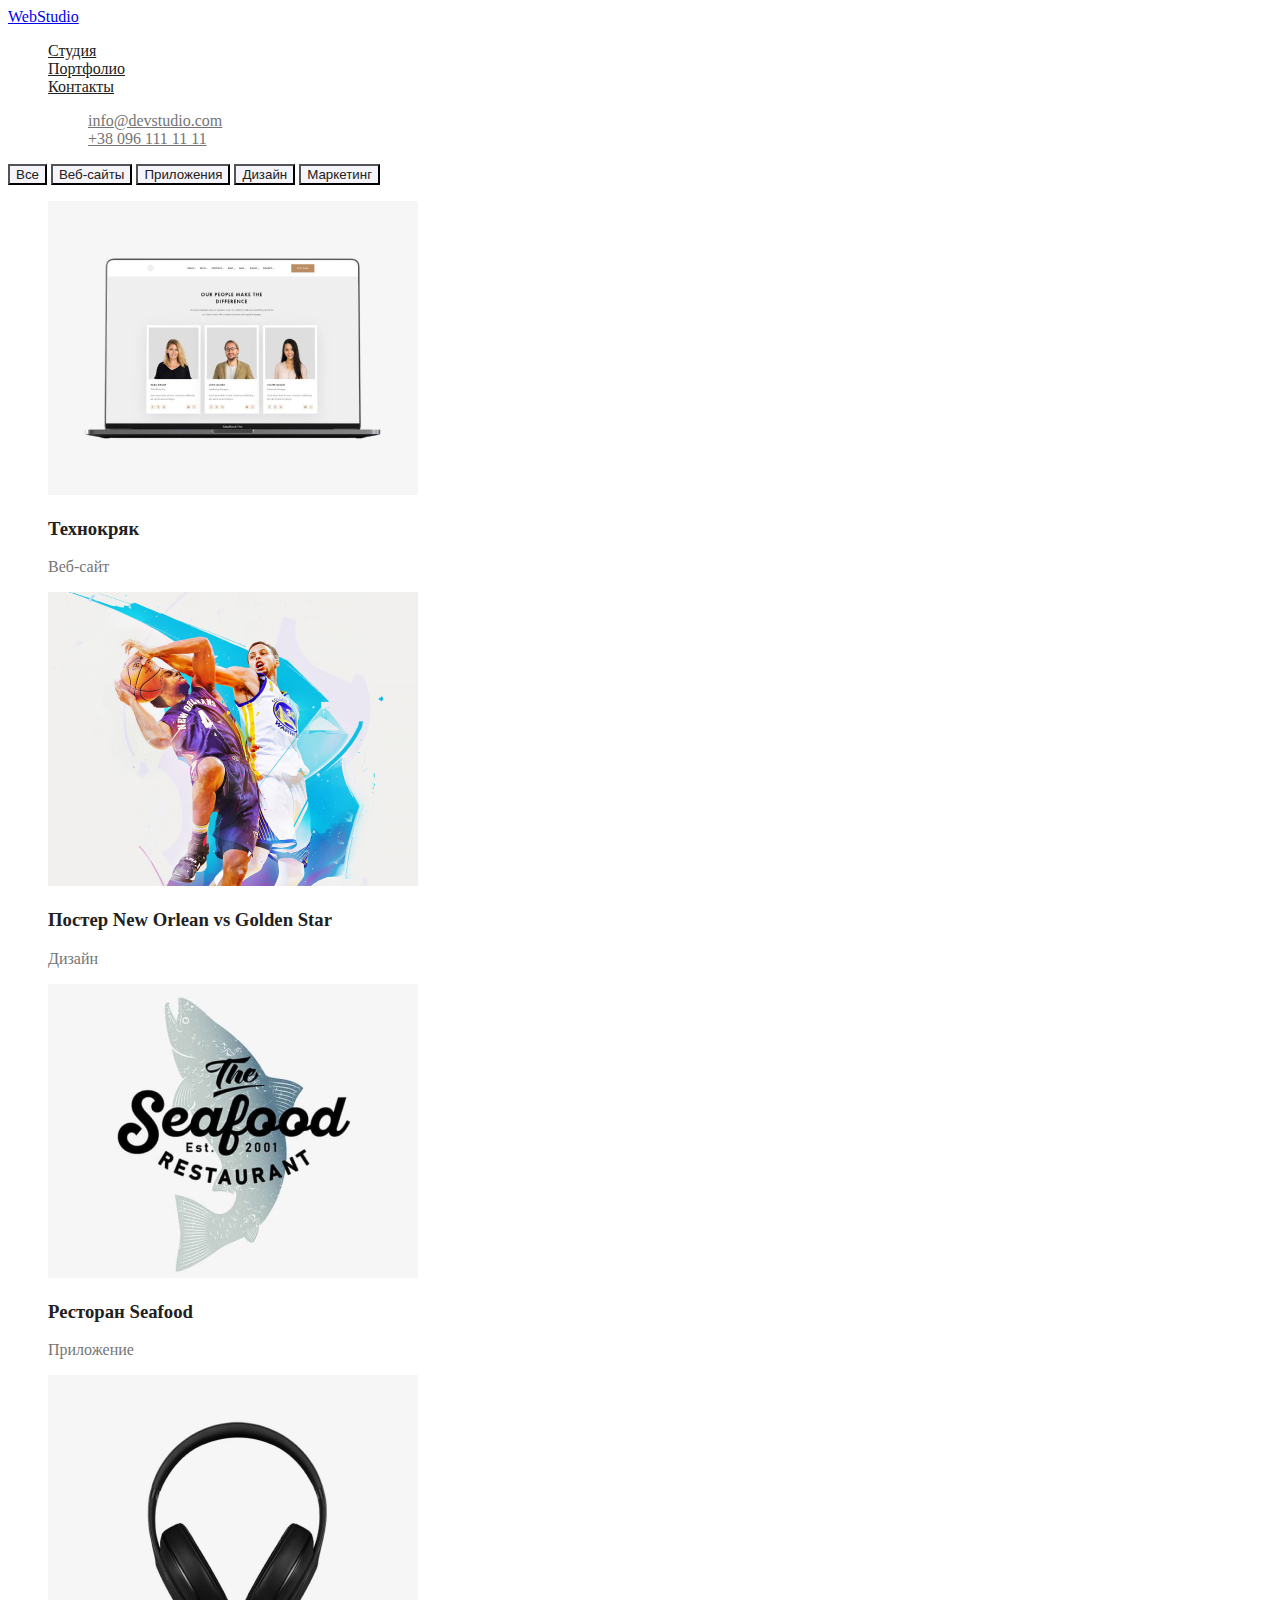
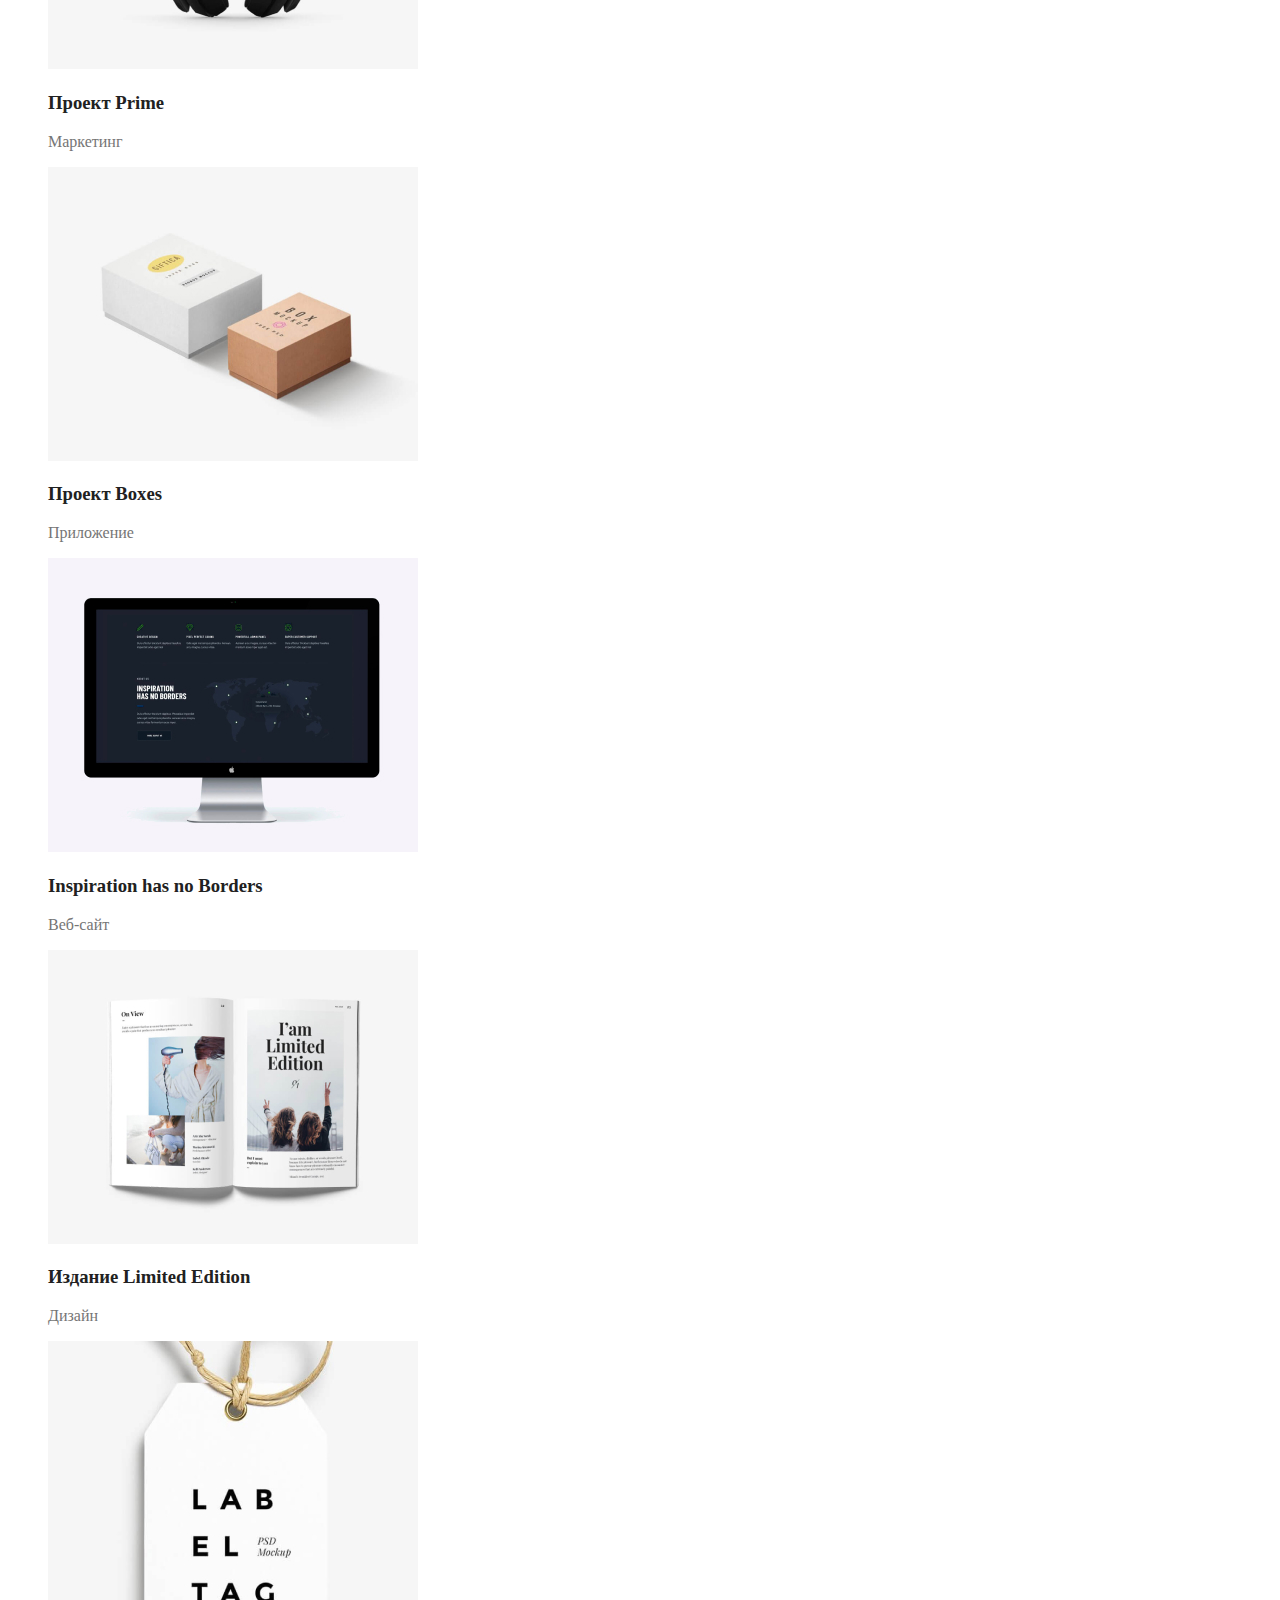
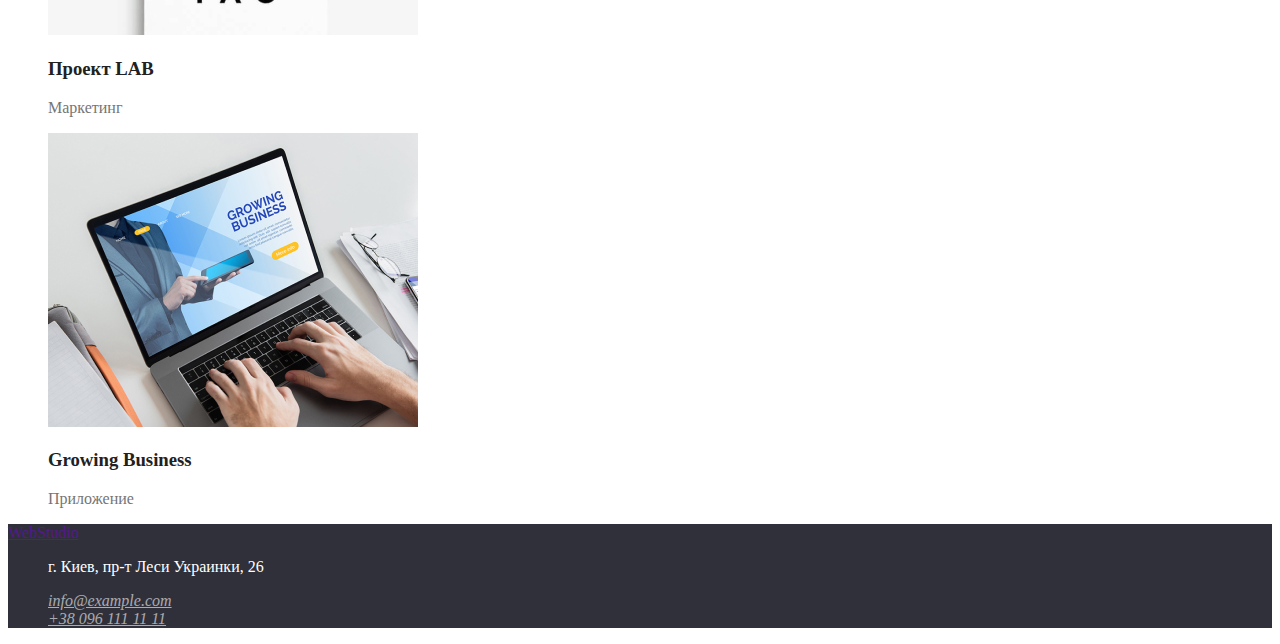
==== portfolio.html @ a6a22da3 "Add css" ====
<!DOCTYPE html>
<html lang="en">
<head>
    <meta charset="UTF-8">
    <meta http-equiv="X-UA-Compatible" content="IE=edge">
    <meta name="viewport" content="width=device-width, initial-scale=1.0">
    <title>Document</title>
    <link rel="stylesheet" href="./css/styles.css">
</head>
<body>
    <header>

        <!-- Шапка -->
       <nav>
            <a href="/">
                WebStudio
            </a>
            <ul class="site-nav list">
                <li><a href="./студия.html" class="link">Студия</a></li>
                <li><a href="" class="link">Портфолио</a></li>
                <li><a href="" class="link">Контакты</a></li>
            </ul>
            <ul>
                <ul class="cont-nav list">
                    <li><a href="info@devstudio.com" class="link">info@devstudio.com</a></li>
                    <li><a href="380961111111" class="link">+38 096 111 11 11</a></li>
            </ul>
       </nav>
    </header>
    <main>
        <section>
          
                <button class="button-two">Все</button>
                <button class="button-two">Веб-сайты</button>
                <button class="button-two">Приложения</button>
                <button class="button-two">Дизайн</button>
                <button class="button-two">Маркетинг</button>
                <ul>
                    <li>
                        <img src="./images-2/img-1.jpg" alt="" width="370">
                        <h3 class="section-title">Технокряк</h3>
                        <p>Веб-сайт</p>
                    </li>
                    <li>
                        <img src="./images-2/img-2.jpg" alt="" width="370">
                        <h3 class="section-title">Постер New Orlean vs Golden Star</h3>
                        <p>Дизайн</p>
                    </li>
                    <li>
                        <img src="./images-2/img-3.jpg" alt="" width="370">
                        <h3 class="section-title">Ресторан Seafood</h3>
                        <p>Приложение</p>
                    </li>
                    <li>
                        <img src="./images-2/img-4.jpg" alt="" width="370">
                        <h3 class="section-title">Проект Prime</h3>
                        <p>Маркетинг</p>
                    </li>
                    <li>
                        <img src="./images-2/img-5.jpg" alt="" width="370">
                        <h3 class="section-title">Проект Boxes</h3>
                        <p>Приложение</p>
                    </li>
                    <li>
                        <img src="./images-2/img-6.jpg" alt="" width="370">
                        <h3 class="section-title">Inspiration has no Borders</h3>
                        <p>Веб-сайт</p>
                    </li>
                    <li>
                        <img src="./images-2/img-7.jpg" alt="" width="370">
                        <h3 class="section-title">Издание Limited Edition</h3>
                        <p>Дизайн</p>
                  </li>
                  <li>
                      <img src="./images-2/img-8.jpg" alt="" width="370">
                      <h3 class="section-title">Проект LAB</h3>
                      <p>Маркетинг</p>
                  </li>
                  <li>
                      <img src="./images-2/img-9.jpg" alt="" width="370">
                      <h3 class="section-title">Growing Business</h3>
                      <p>Приложение</p>

                  </li>
                </ul>
            
        </section>


    </main>
    <footer class="footer">
        <a href="">WebStudio</a>
    
        <ul>
            <li class="direction">г. Киев, пр-т Леси Украинки, 26</li>
        </ul>
        <address>
    
            <ul class="adress-nav">
                <li><a href="info@example.com" class="link">info@example.com</a></li>
                <li><a href="+380961111111" class="link">+38 096 111 11 11</a></li>
            </ul>
        </address>
    
    
    </footer>
    
    
    </footer>
    
</body>
</html>
---- css/styles.css ----
body {
  background-color: #ffffff;
  color: #757575;
}
ul {
  list-style: none;
}

:root {
  --primary-text-color: #212121;
  --title-text-color: #757575;
  --accent-text-color: #2196f3;
}

.header {
  background-color: #ffffff;
}

/* Logo */

/* Site-nav */
.site-nav .link {
  color: var(--primary-text-color);
}
.site-nav .link:hover,
.site-nav .link:focus {
  color: var(--accent-text-color);
}

/* Adress-nav */
.cont-nav .link {
  color: var(--title-text-color);
}
.cont-nav .link:hover,
.cont-nav .link:focus {
  color: var(--accent-text-color);
}

/* Hero */

.hero-title {
  color: #ffffff;
}
.hero {
  background-color: var(--primary-text-color);
}
.button {
  background-color: var(--accent-text-color);
}
.button:hover,
.button:focus {
  background-color: #188ce8;
}
.button {
  color: #f5f4fa;
}
/* Section-title */
.section-title {
  color: var(--primary-text-color);
}
.section-color {
  background-color: #f5f4fa;
}
/* Footer */
.footer {
  background-color: #2f303a;
}
.adress-nav .link {
  color: rgba(255, 255, 255, 0.6);
}
.direction {
  color: #ffffff;
}

/* Button two */
.button-two {
  background-color: #f5f4fa;
}
.button-two {
  color: var(--primary-text-color);
}
.button-two:hover,
.button-two:focus {
  background-color: #2196f3;
  color: #ffffff;
}
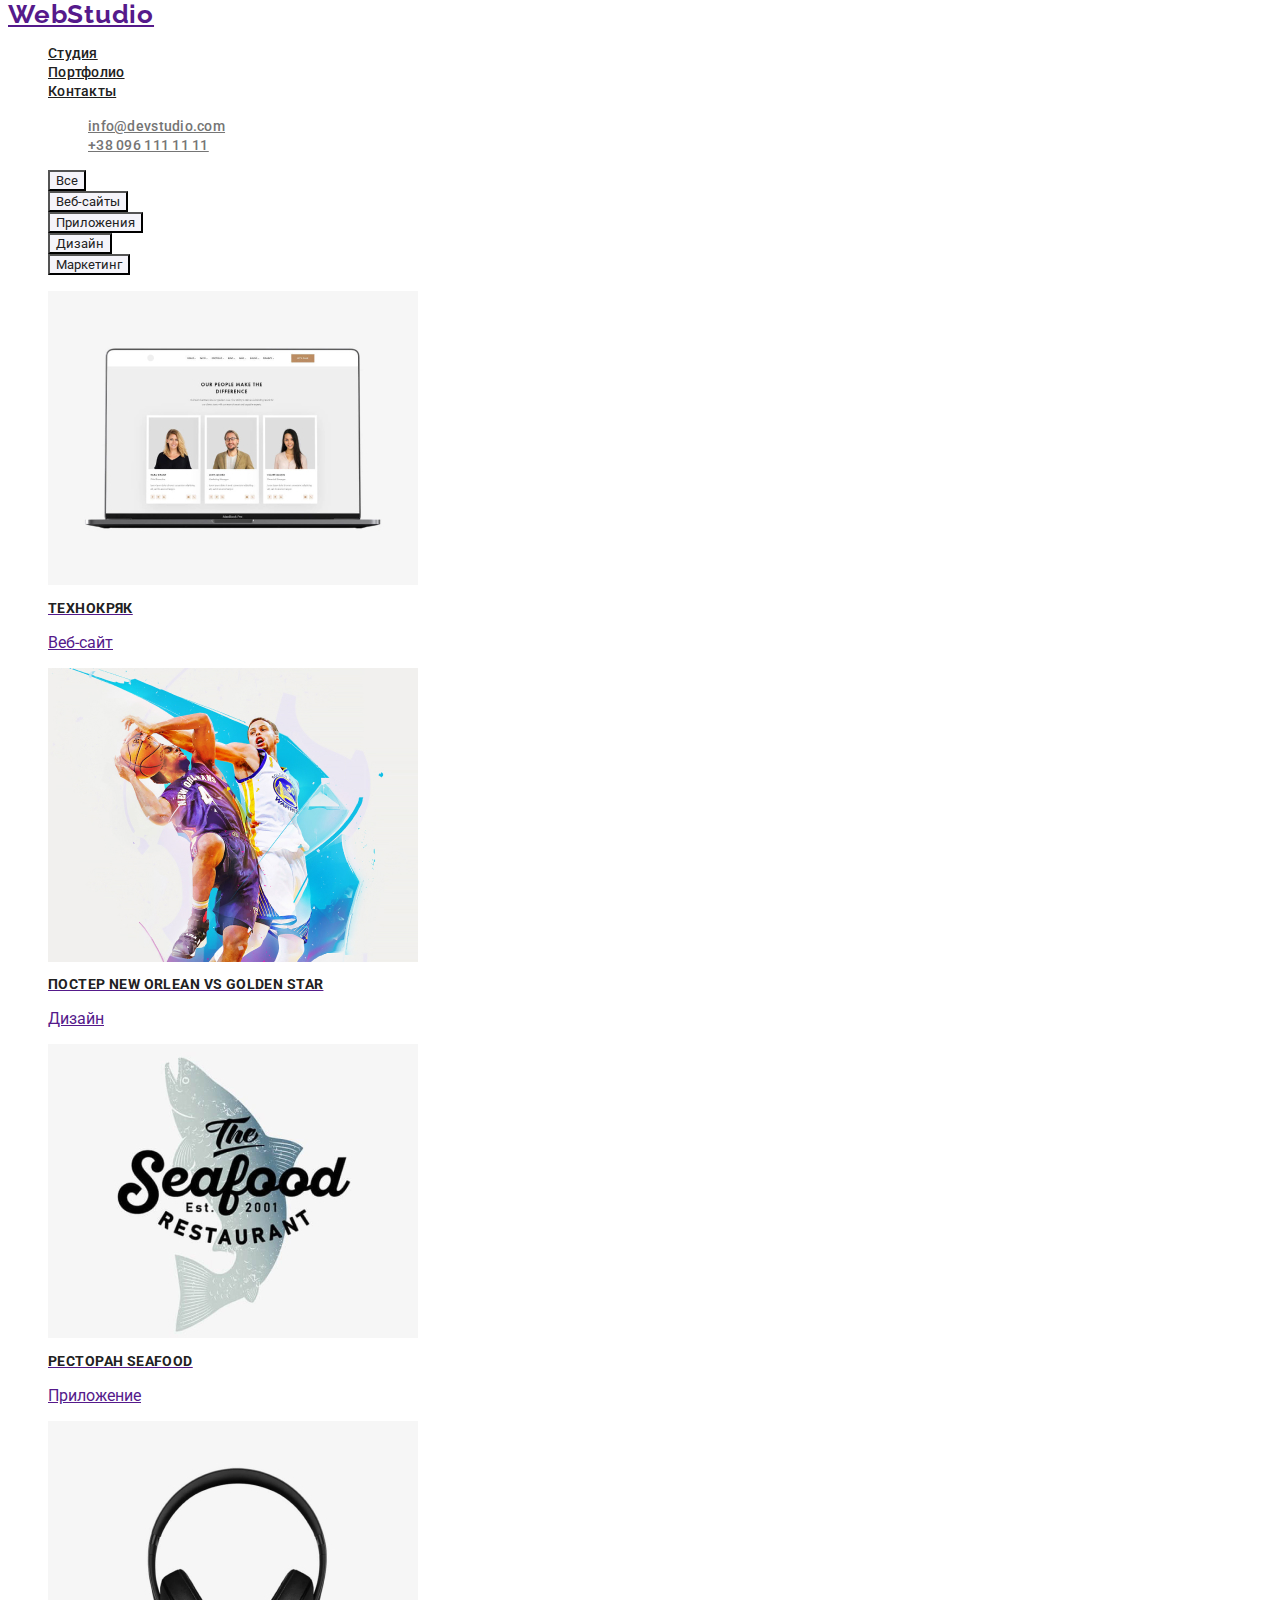
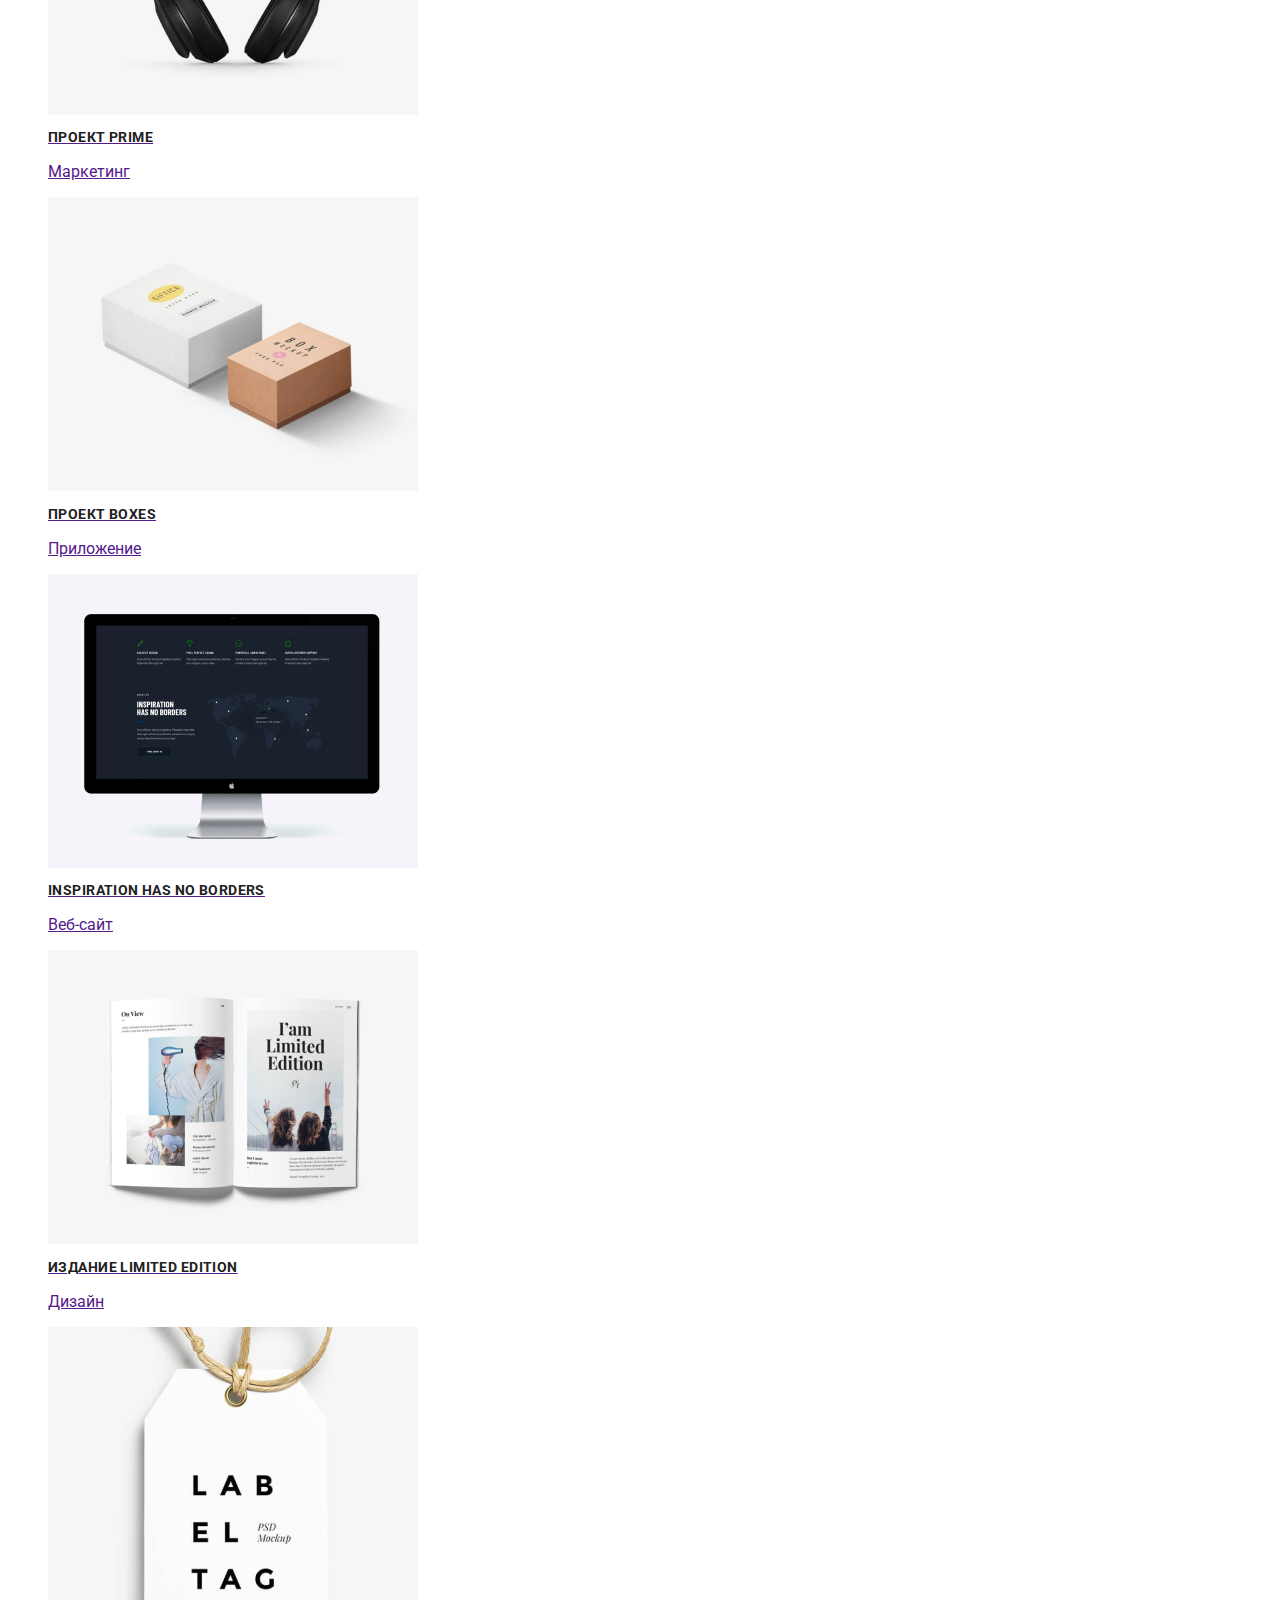
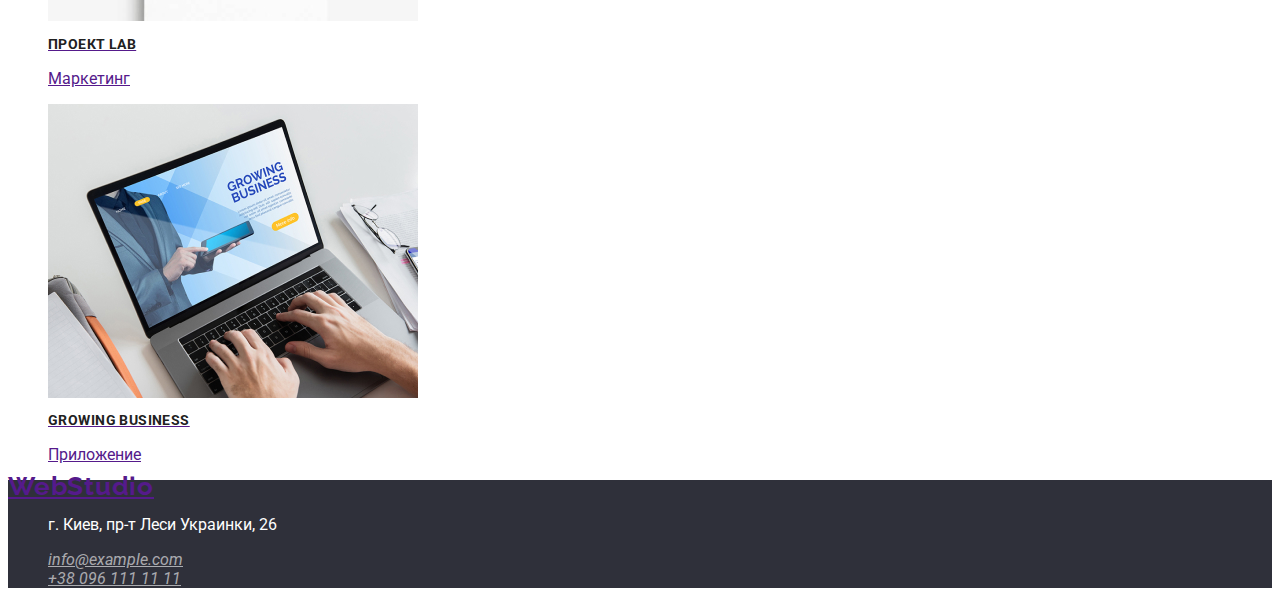
==== commit 1212c216: "bb" ====
--- a/portfolio.html
+++ b/portfolio.html
@@ -5,16 +5,20 @@
     <meta http-equiv="X-UA-Compatible" content="IE=edge">
     <meta name="viewport" content="width=device-width, initial-scale=1.0">
     <title>Document</title>
+    <link rel="preconnect" href="https://fonts.googleapis.com">
+    <link rel="preconnect" href="https://fonts.gstatic.com" crossorigin>
+    <link href="https://fonts.googleapis.com/css2?family=Raleway:wght@700&family=Roboto:wght@400;700&display=swap"
+        rel="stylesheet">
     <link rel="stylesheet" href="./css/styles.css">
 </head>
+
+
 <body>
     <header>
 
         <!-- Шапка -->
        <nav>
-            <a href="/">
-                WebStudio
-            </a>
+            <a href="" class="logo">WebStudio</a>
             <ul class="site-nav list">
                 <li><a href="./студия.html" class="link">Студия</a></li>
                 <li><a href="" class="link">Портфолио</a></li>
@@ -29,57 +33,61 @@
     </header>
     <main>
         <section>
+            <ul>
+                <li><button class="button-two">Все</button></li>
+                <li><button class="button-two">Веб-сайты</button></li>
+                <li><button class="button-two">Приложения</button></li>
+                <li><button class="button-two">Дизайн</button></li>
+                <li><button class="button-two">Маркетинг</button></li>
+            </ul>
           
-                <button class="button-two">Все</button>
-                <button class="button-two">Веб-сайты</button>
-                <button class="button-two">Приложения</button>
-                <button class="button-two">Дизайн</button>
-                <button class="button-two">Маркетинг</button>
+                
                 <ul>
                     <li>
-                        <img src="./images-2/img-1.jpg" alt="" width="370">
-                        <h3 class="section-title">Технокряк</h3>
-                        <p>Веб-сайт</p>
+                        <a href=""><img src="./images-2/img-1.jpg" alt="" width="370">
+                        <h2 class="section-title">Технокряк</h2>
+                        <p>Веб-сайт</p></a>
+                        
                     </li>
                     <li>
-                        <img src="./images-2/img-2.jpg" alt="" width="370">
-                        <h3 class="section-title">Постер New Orlean vs Golden Star</h3>
-                        <p>Дизайн</p>
+                        <a href=""><img src="./images-2/img-2.jpg" alt="" width="370">
+                        <h2 class="section-title">Постер New Orlean vs Golden Star</h2>
+                        <p>Дизайн</p></a>
                     </li>
                     <li>
-                        <img src="./images-2/img-3.jpg" alt="" width="370">
-                        <h3 class="section-title">Ресторан Seafood</h3>
-                        <p>Приложение</p>
+                        <a href=""><img src="./images-2/img-3.jpg" alt="" width="370">
+                        <h2 class="section-title">Ресторан Seafood</h2>
+                        <p>Приложение</p></a>
                     </li>
                     <li>
-                        <img src="./images-2/img-4.jpg" alt="" width="370">
-                        <h3 class="section-title">Проект Prime</h3>
-                        <p>Маркетинг</p>
+                       <a href=""><img src="./images-2/img-4.jpg" alt="" width="370">
+                    <h2 class="section-title">Проект Prime</h2>
+                    <p>Маркетинг</p></a>
                     </li>
                     <li>
-                        <img src="./images-2/img-5.jpg" alt="" width="370">
-                        <h3 class="section-title">Проект Boxes</h3>
-                        <p>Приложение</p>
+                        <a href=""><img src="./images-2/img-5.jpg" alt="" width="370">
+                        <h2 class="section-title">Проект Boxes</h2>
+                        <p>Приложение</p></a>
                     </li>
                     <li>
-                        <img src="./images-2/img-6.jpg" alt="" width="370">
-                        <h3 class="section-title">Inspiration has no Borders</h3>
-                        <p>Веб-сайт</p>
+                       <a href=""><img src="./images-2/img-6.jpg" alt="" width="370">
+                    <h2 class="section-title">Inspiration has no Borders</h2>
+                    <p>Веб-сайт</p></a>
                     </li>
                     <li>
-                        <img src="./images-2/img-7.jpg" alt="" width="370">
-                        <h3 class="section-title">Издание Limited Edition</h3>
-                        <p>Дизайн</p>
+                        <a href=""><img src="./images-2/img-7.jpg" alt="" width="370">
+                        <h2 class="section-title">Издание Limited Edition</h2>
+                        <p>Дизайн</p></a>
                   </li>
                   <li>
-                      <img src="./images-2/img-8.jpg" alt="" width="370">
-                      <h3 class="section-title">Проект LAB</h3>
-                      <p>Маркетинг</p>
+                     <a href=""><img src="./images-2/img-8.jpg" alt="" width="370">
+                    <h2 class="section-title">Проект LAB</h2>
+                    <p>Маркетинг</p></a>
                   </li>
                   <li>
-                      <img src="./images-2/img-9.jpg" alt="" width="370">
-                      <h3 class="section-title">Growing Business</h3>
-                      <p>Приложение</p>
+                     <a href=""><img src="./images-2/img-9.jpg" alt="" width="370">
+                    <h2 class="section-title">Growing Business</h2>
+                    <p>Приложение</p></a>
 
                   </li>
                 </ul>
@@ -89,7 +97,7 @@
 
     </main>
     <footer class="footer">
-        <a href="">WebStudio</a>
+        <a href="" class="logo">WebStudio</a>
     
         <ul>
             <li class="direction">г. Киев, пр-т Леси Украинки, 26</li>
@@ -105,8 +113,5 @@
     
     </footer>
     
-    
-    </footer>
-    
 </body>
 </html>--- a/css/styles.css
+++ b/css/styles.css
@@ -1,6 +1,7 @@
 body {
   background-color: #ffffff;
   color: #757575;
+  font-family: Roboto, sans-serif;
 }
 ul {
   list-style: none;
@@ -17,35 +18,68 @@
 }
 
 /* Logo */
+.logo {
+  color: ;
+  font-family: Raleway, sans-serif;
+  font-weight: bold;
+  font-size: 26px;
+  line-height: 1.19px;
+  letter-spacing: 0.03em;
+}
 
 /* Site-nav */
 .site-nav .link {
   color: var(--primary-text-color);
+  font-weight: 500;
+  font-size: 14px;
+  line-height: 1.14px;
+  letter-spacing: 0.02em;
 }
 .site-nav .link:hover,
 .site-nav .link:focus {
   color: var(--accent-text-color);
+
+  font-weight: 500;
+  font-size: 14px;
+  line-height: 1.14px;
+  letter-spacing: 0.02em;
 }
 
 /* Adress-nav */
 .cont-nav .link {
   color: var(--title-text-color);
+  font-weight: 500;
+  font-size: 14px;
+  line-height: 1.14px;
+  letter-spacing: 0.02em;
 }
 .cont-nav .link:hover,
 .cont-nav .link:focus {
   color: var(--accent-text-color);
+  font-weight: 500;
+  font-size: 14px;
+  line-height: 1.14px;
+  letter-spacing: 0.02em;
 }
 
 /* Hero */
 
 .hero-title {
   color: #ffffff;
+  font-weight: 900;
+  font-size: 44px;
+  line-height: 1.36;
+  text-align: center;
+  letter-spacing: 0.06em;
+  text-transform: uppercase;
 }
+
 .hero {
   background-color: var(--primary-text-color);
 }
 .button {
   background-color: var(--accent-text-color);
+  font-family: inherit;
 }
 .button:hover,
 .button:focus {
@@ -54,12 +88,50 @@
 .button {
   color: #f5f4fa;
 }
+
 /* Section-title */
 .section-title {
   color: var(--primary-text-color);
+
+  font-weight: bold;
+  font-size: 14px;
+  line-height: 1.14;
+  letter-spacing: 0.03em;
+  text-transform: uppercase;
 }
 .section-color {
   background-color: #f5f4fa;
+}
+
+/* Section-title-two */
+.section-title-two {
+  color: var(--primary-text-color);
+  font-weight: bold;
+  font-size: 36px;
+  line-height: 1.16;
+  text-align: center;
+  letter-spacing: 0.03em;
+}
+
+/* Section-title-three */
+.section-title-three {
+  color: var(--primary-text-color);
+  font-weight: 500;
+  font-size: 16px;
+  line-height: 1.18;
+  text-align: center;
+  letter-spacing: 0.03em;
+}
+
+/* Paragraph */
+.paragraph {
+  color: var(--title-text-color);
+  font-family: Roboto;
+  font-weight: 400;
+  font-size: 16px;
+  line-height: 1.18;
+  text-align: center;
+  letter-spacing: 0.03em;
 }
 /* Footer */
 .footer {
@@ -75,12 +147,13 @@
 /* Button two */
 .button-two {
   background-color: #f5f4fa;
+  font-family: inherit;
 }
 .button-two {
   color: var(--primary-text-color);
 }
 .button-two:hover,
 .button-two:focus {
-  background-color: #2196f3;
+  background-color: var(--accent-text-color);
   color: #ffffff;
 }
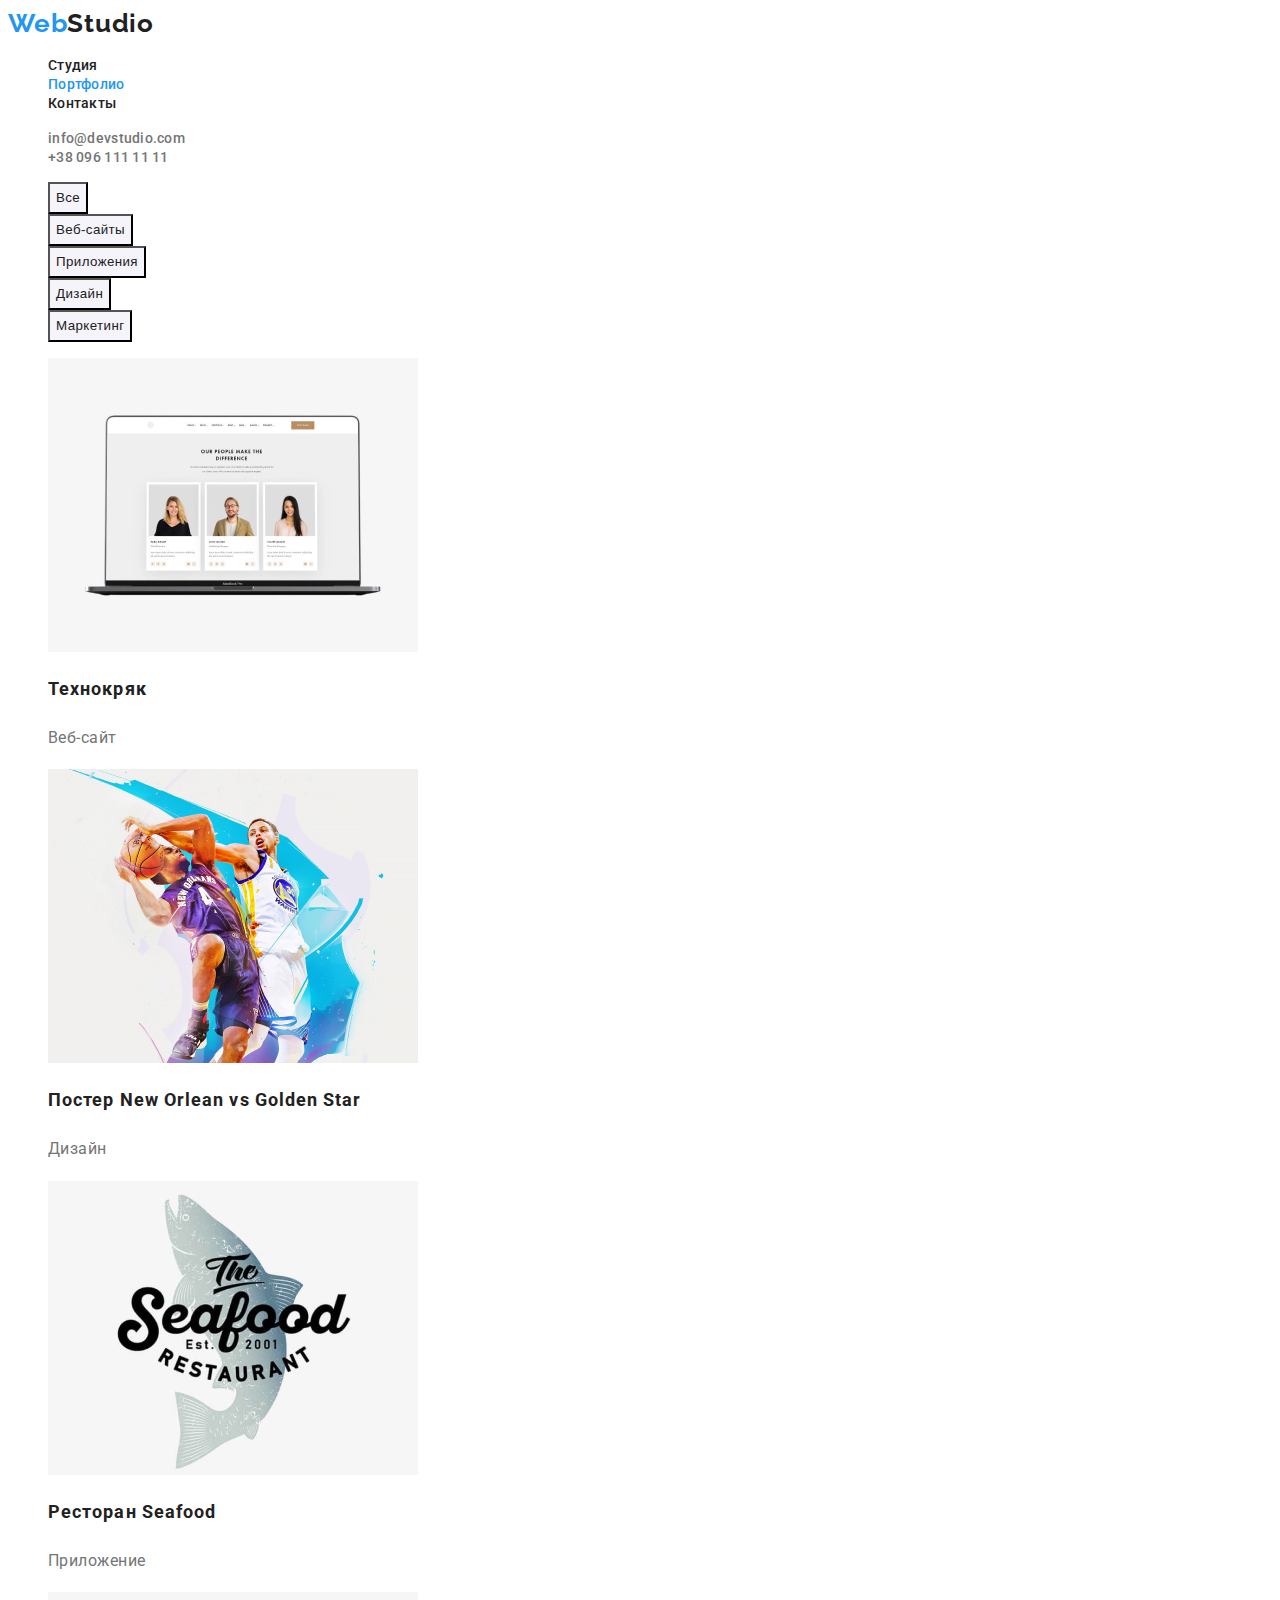
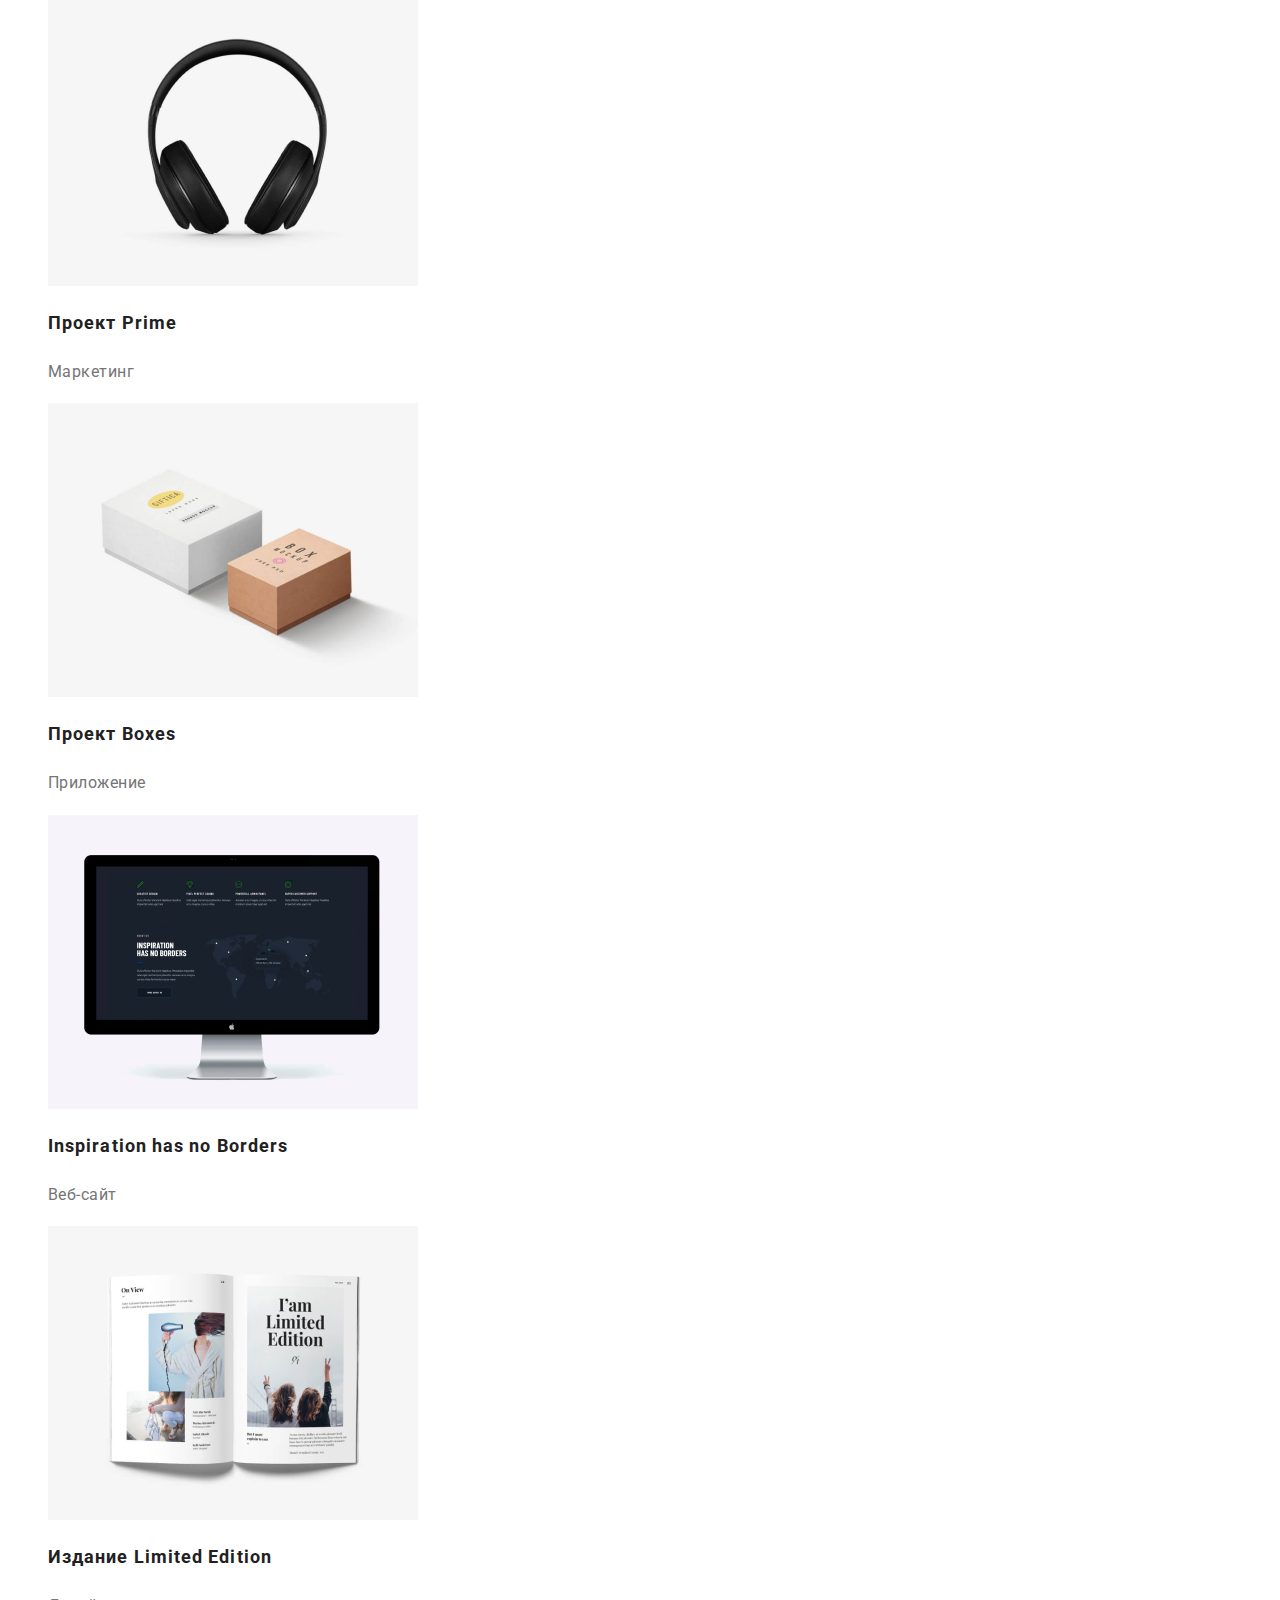
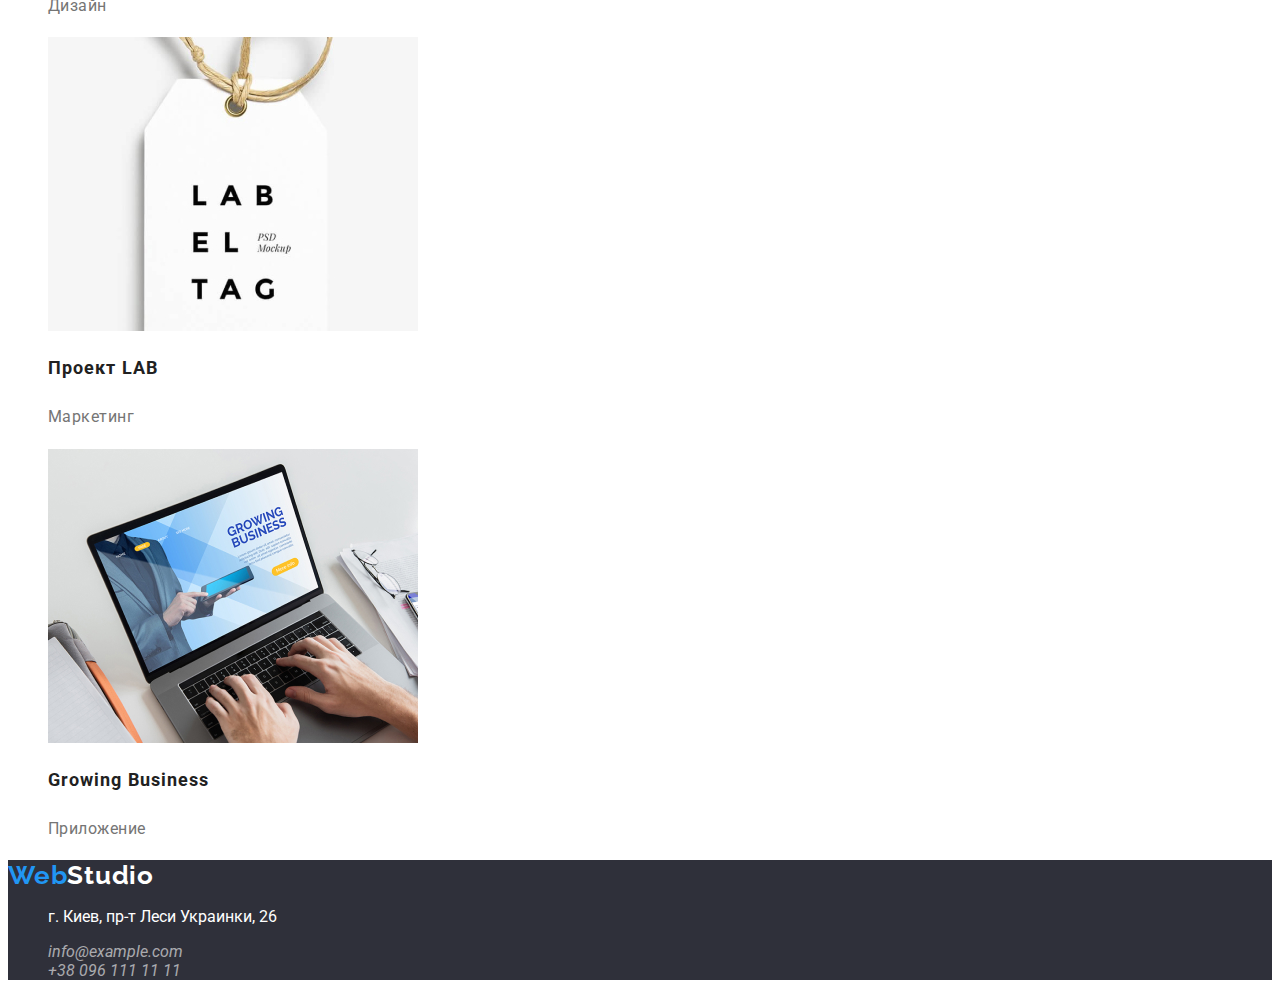
==== commit f139fa0b: "Css" ====
--- a/portfolio.html
+++ b/portfolio.html
@@ -18,13 +18,13 @@
 
         <!-- Шапка -->
        <nav>
-            <a href="" class="logo">WebStudio</a>
+        <a href="" class="logo"><span class="logo-web">Web</span><span class="logo-studio">Studio</span></a>
             <ul class="site-nav list">
-                <li><a href="./студия.html" class="link">Студия</a></li>
-                <li><a href="" class="link">Портфолио</a></li>
+                <li><a href="./index.html" class="link">Студия</a></li>
+                <li><a href="./portfolio.html" class="link current">Портфолио</a></li>
                 <li><a href="" class="link">Контакты</a></li>
             </ul>
-            <ul>
+           
                 <ul class="cont-nav list">
                     <li><a href="info@devstudio.com" class="link">info@devstudio.com</a></li>
                     <li><a href="380961111111" class="link">+38 096 111 11 11</a></li>
@@ -45,49 +45,49 @@
                 <ul>
                     <li>
                         <a href=""><img src="./images-2/img-1.jpg" alt="" width="370">
-                        <h2 class="section-title">Технокряк</h2>
-                        <p>Веб-сайт</p></a>
+                        <h2 class="head-two">Технокряк</h2>
+                        <p class="paragraph-two">Веб-сайт</p></a>
                         
                     </li>
                     <li>
                         <a href=""><img src="./images-2/img-2.jpg" alt="" width="370">
-                        <h2 class="section-title">Постер New Orlean vs Golden Star</h2>
-                        <p>Дизайн</p></a>
+                        <h2 class="head-two">Постер New Orlean vs Golden Star</h2>
+                        <p class="paragraph-two">Дизайн</p></a>
                     </li>
                     <li>
                         <a href=""><img src="./images-2/img-3.jpg" alt="" width="370">
-                        <h2 class="section-title">Ресторан Seafood</h2>
-                        <p>Приложение</p></a>
+                        <h2 class="head-two">Ресторан Seafood</h2>
+                        <p class="paragraph-two">Приложение</p></a>
                     </li>
                     <li>
                        <a href=""><img src="./images-2/img-4.jpg" alt="" width="370">
-                    <h2 class="section-title">Проект Prime</h2>
-                    <p>Маркетинг</p></a>
+                    <h2 class="head-two">Проект Prime</h2>
+                    <p class="paragraph-two">Маркетинг</p></a>
                     </li>
                     <li>
                         <a href=""><img src="./images-2/img-5.jpg" alt="" width="370">
-                        <h2 class="section-title">Проект Boxes</h2>
-                        <p>Приложение</p></a>
+                        <h2 class="head-two">Проект Boxes</h2>
+                        <p class="paragraph-two">Приложение</p></a>
                     </li>
                     <li>
                        <a href=""><img src="./images-2/img-6.jpg" alt="" width="370">
-                    <h2 class="section-title">Inspiration has no Borders</h2>
-                    <p>Веб-сайт</p></a>
+                    <h2 class="head-two">Inspiration has no Borders</h2>
+                    <p class="paragraph-two">Веб-сайт</p></a>
                     </li>
                     <li>
                         <a href=""><img src="./images-2/img-7.jpg" alt="" width="370">
-                        <h2 class="section-title">Издание Limited Edition</h2>
-                        <p>Дизайн</p></a>
+                        <h2 class="head-two">Издание Limited Edition</h2>
+                        <p class="paragraph-two">Дизайн</p></a>
                   </li>
                   <li>
                      <a href=""><img src="./images-2/img-8.jpg" alt="" width="370">
-                    <h2 class="section-title">Проект LAB</h2>
-                    <p>Маркетинг</p></a>
+                    <h2 class="head-two">Проект LAB</h2>
+                    <p class="paragraph-two">Маркетинг</p></a>
                   </li>
                   <li>
                      <a href=""><img src="./images-2/img-9.jpg" alt="" width="370">
-                    <h2 class="section-title">Growing Business</h2>
-                    <p>Приложение</p></a>
+                    <h2 class="head-two">Growing Business</h2>
+                    <p class="paragraph-two">Приложение</p></a>
 
                   </li>
                 </ul>
@@ -97,7 +97,7 @@
 
     </main>
     <footer class="footer">
-        <a href="" class="logo">WebStudio</a>
+    <a href="" class="logo"><span class="logo-web">Web</span><span class="logo-studio-two">Studio</span></a> 
     
         <ul>
             <li class="direction">г. Киев, пр-т Леси Украинки, 26</li>
--- a/css/styles.css
+++ b/css/styles.css
@@ -5,6 +5,9 @@
 }
 ul {
   list-style: none;
+}
+a {
+  text-decoration: none;
 }
 
 :root {
@@ -17,13 +20,28 @@
   background-color: #ffffff;
 }
 
+/* Portfolio */
+.head-two {
+  color: var(--primary-text-color);
+  font-weight: bold;
+  font-size: 18px;
+  line-height: 2;
+  letter-spacing: 0.06em;
+}
+.paragraph-two {
+  color: var(--title-text-color);
+  font-weight: normal;
+  font-size: 16px;
+  line-height: 1.9;
+  letter-spacing: 0.03em;
+}
+
 /* Logo */
 .logo {
-  color: ;
   font-family: Raleway, sans-serif;
   font-weight: bold;
   font-size: 26px;
-  line-height: 1.19px;
+  line-height: 1.19;
   letter-spacing: 0.03em;
 }
 
@@ -43,6 +61,18 @@
   font-size: 14px;
   line-height: 1.14px;
   letter-spacing: 0.02em;
+}
+.site-nav .link.current {
+  color: var(--accent-text-color);
+}
+.logo-web {
+  color: #2196f3;
+}
+.logo-studio {
+  color: #212121;
+}
+.logo-studio-two {
+  color: #ffffff;
 }
 
 /* Adress-nav */
@@ -79,14 +109,18 @@
 }
 .button {
   background-color: var(--accent-text-color);
-  font-family: inherit;
+  color: #f5f4fa;
+  font-weight: bold;
+  font-size: 16px;
+  line-height: 1.9;
+  display: flex;
+  align-items: center;
+  text-align: center;
+  letter-spacing: 0.06em;
 }
 .button:hover,
 .button:focus {
   background-color: #188ce8;
-}
-.button {
-  color: #f5f4fa;
 }
 
 /* Section-title */
@@ -147,7 +181,11 @@
 /* Button two */
 .button-two {
   background-color: #f5f4fa;
-  font-family: inherit;
+  font-weight: 500;
+  font-size: 1.6;
+  line-height: 26px;
+  text-align: center;
+  letter-spacing: 0.03em;
 }
 .button-two {
   color: var(--primary-text-color);
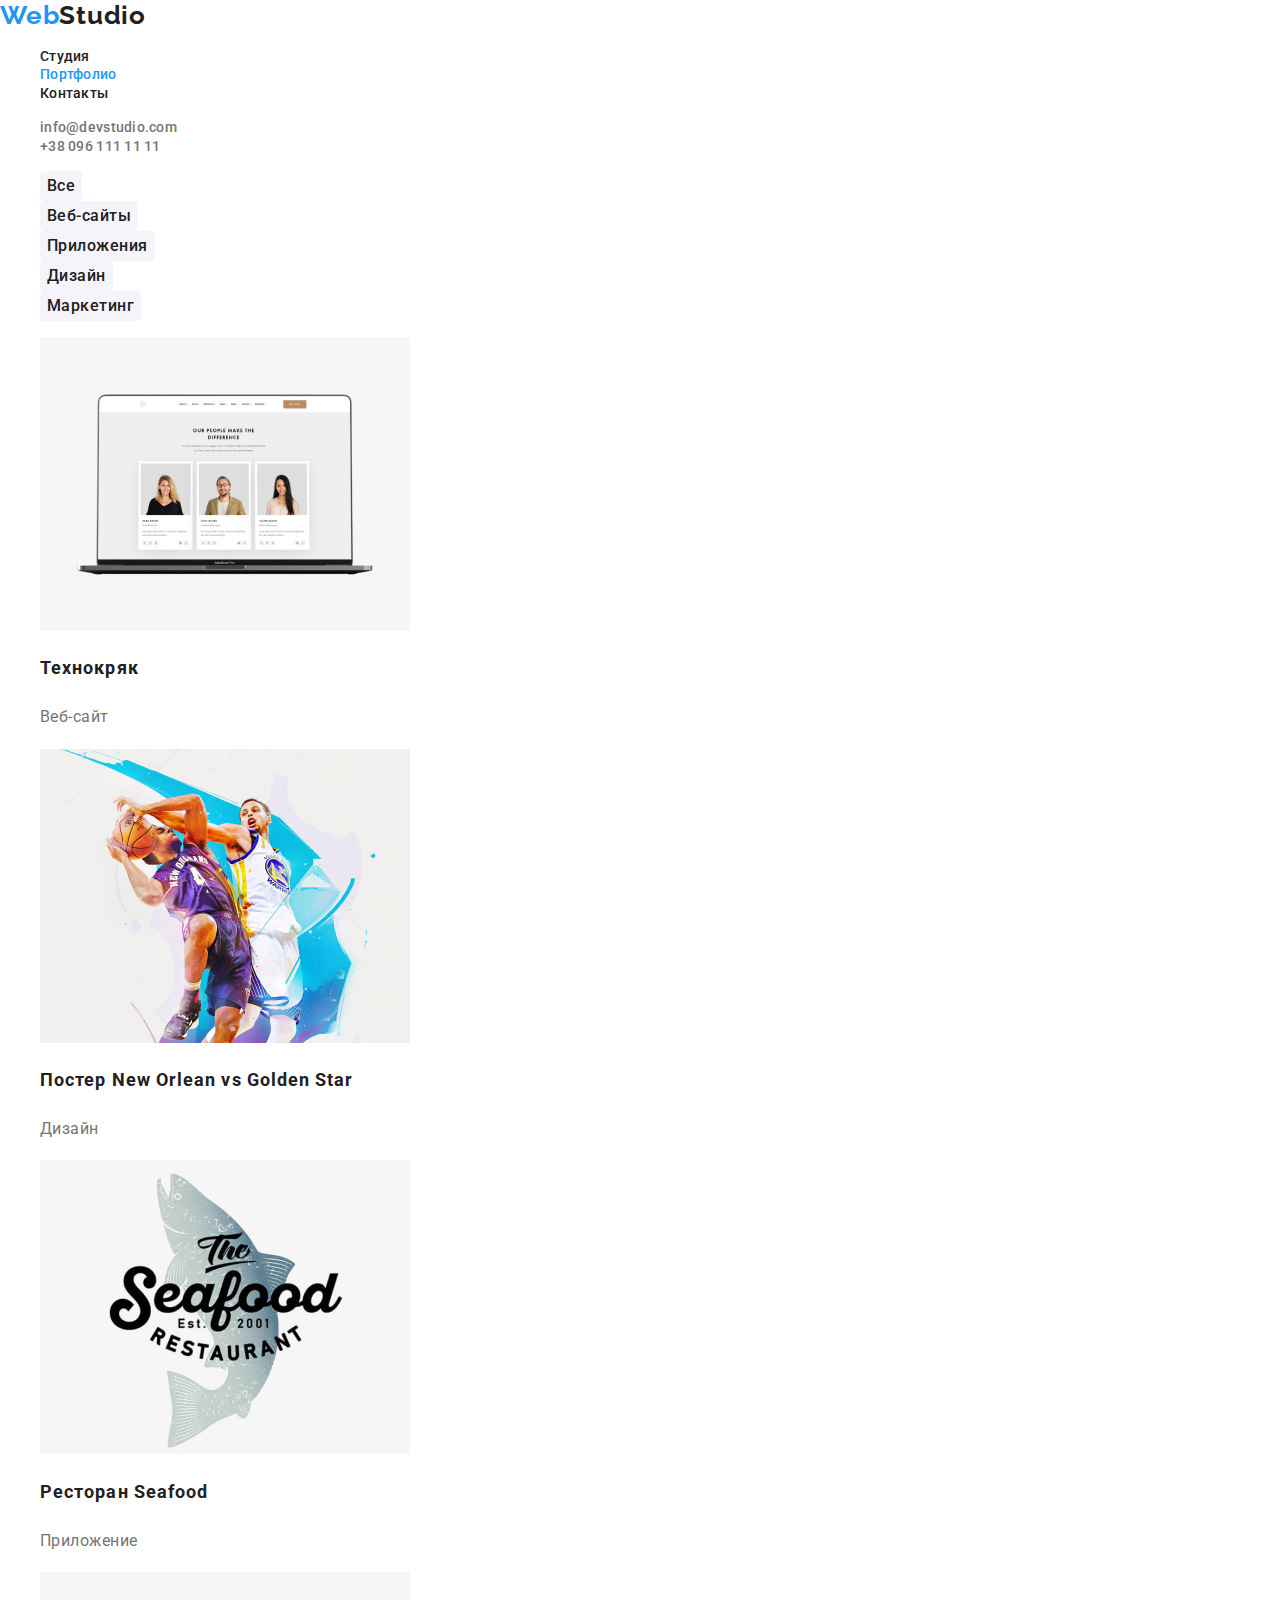
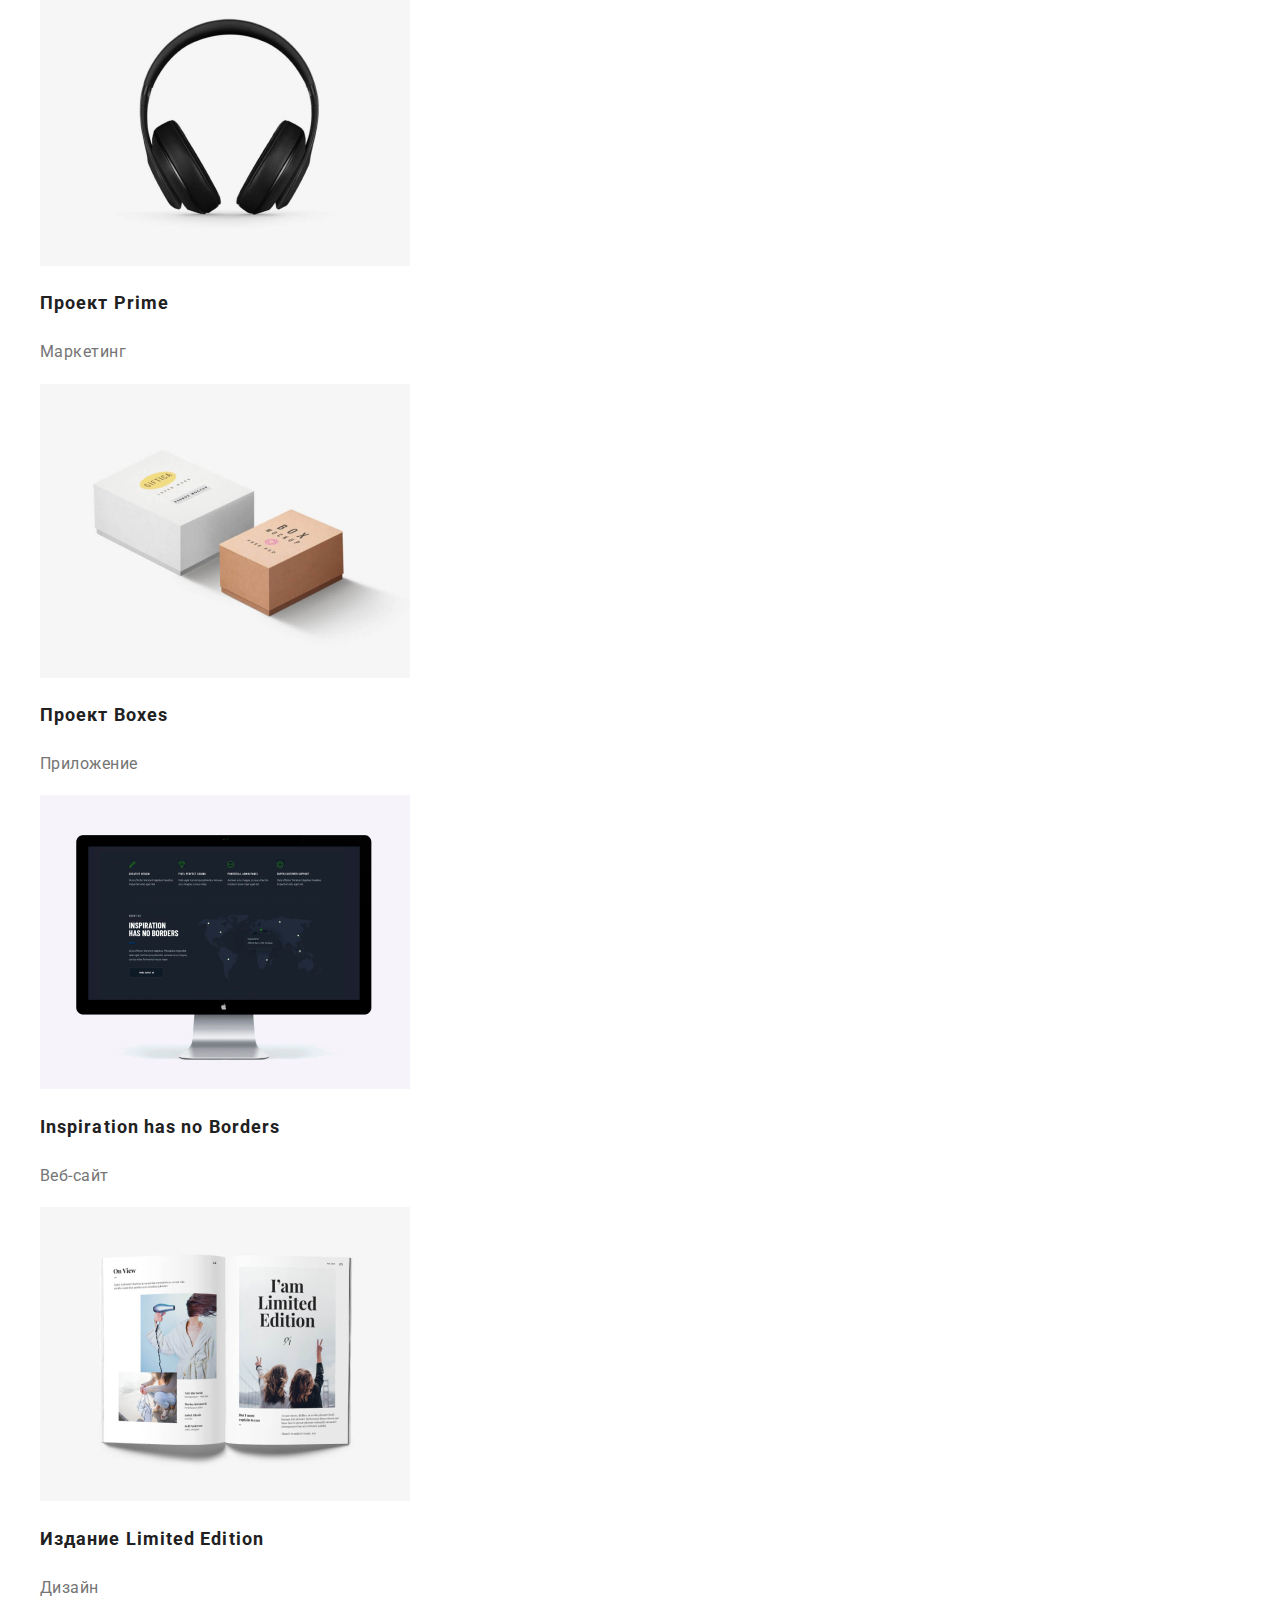
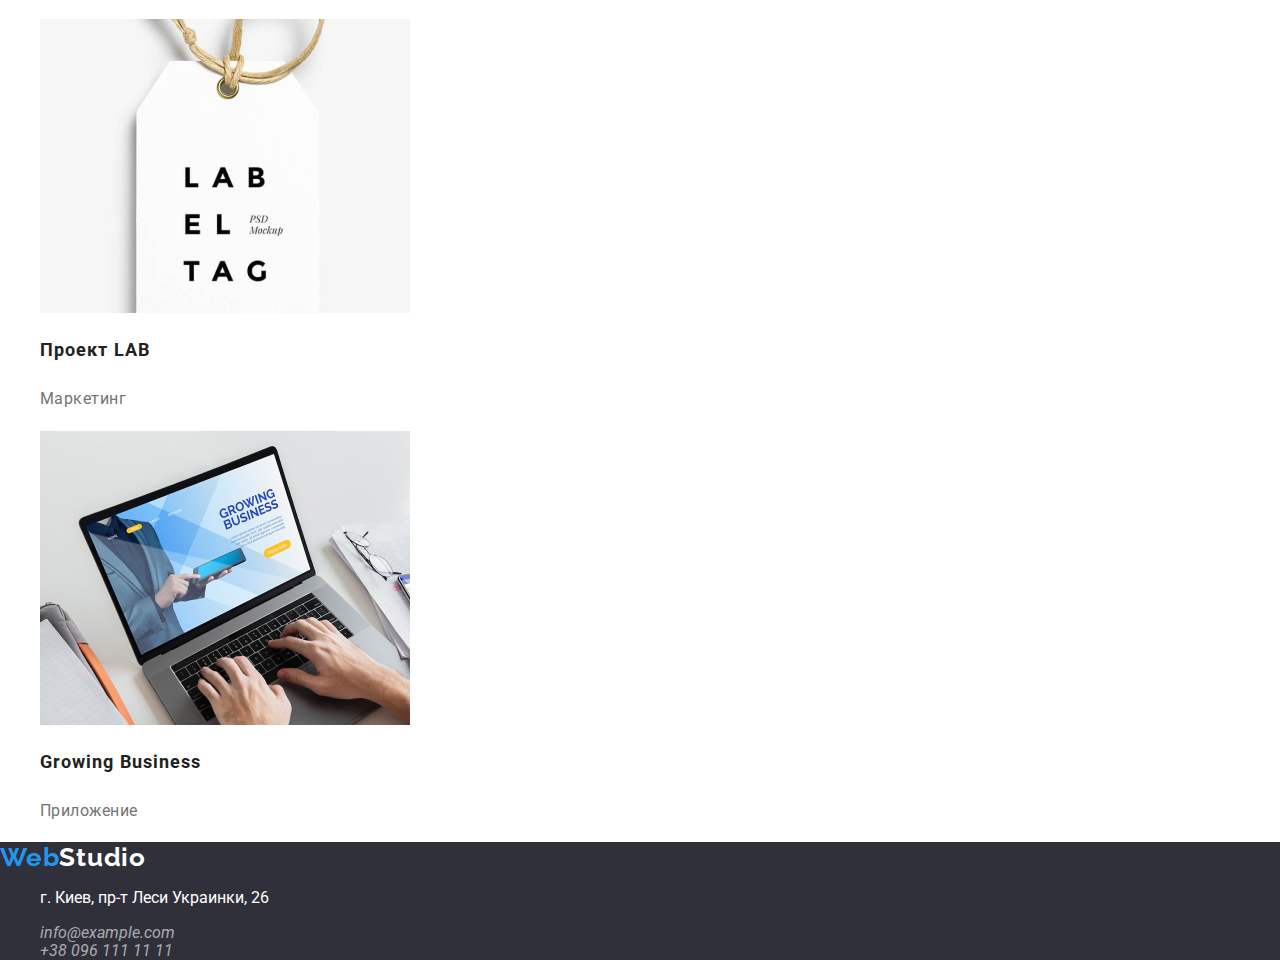
==== commit 98c9809e: "css" ====
--- a/portfolio.html
+++ b/portfolio.html
@@ -9,6 +9,7 @@
     <link rel="preconnect" href="https://fonts.gstatic.com" crossorigin>
     <link href="https://fonts.googleapis.com/css2?family=Raleway:wght@700&family=Roboto:wght@400;700&display=swap"
         rel="stylesheet">
+        <link rel="stylesheet" href="https://cdnjs.cloudflare.com/ajax/libs/modern-normalize/1.1.0/modern-normalize.min.css">
     <link rel="stylesheet" href="./css/styles.css">
 </head>
 
--- a/css/styles.css
+++ b/css/styles.css
@@ -44,6 +44,15 @@
   line-height: 1.19;
   letter-spacing: 0.03em;
 }
+.logo-web {
+  color: #2196f3;
+}
+.logo-studio {
+  color: #212121;
+}
+.logo-studio-two {
+  color: #ffffff;
+}
 
 /* Site-nav */
 .site-nav .link {
@@ -65,15 +74,6 @@
 .site-nav .link.current {
   color: var(--accent-text-color);
 }
-.logo-web {
-  color: #2196f3;
-}
-.logo-studio {
-  color: #212121;
-}
-.logo-studio-two {
-  color: #ffffff;
-}
 
 /* Adress-nav */
 .cont-nav .link {
@@ -108,15 +108,21 @@
   background-color: var(--primary-text-color);
 }
 .button {
+  display: inline-block;
+  border: 1px solid transparent;
+  border-radius: 4px;
+  padding: 10px, 32px;
+  min-width: 200px;
+
   background-color: var(--accent-text-color);
   color: #f5f4fa;
+
   font-weight: bold;
   font-size: 16px;
   line-height: 1.9;
   display: flex;
-  align-items: center;
-  text-align: center;
   letter-spacing: 0.06em;
+  text-align: center;
 }
 .button:hover,
 .button:focus {
@@ -180,6 +186,10 @@
 
 /* Button two */
 .button-two {
+  display: inline-block;
+  border: 1px solid transparent;
+  border-radius: 4px;
+
   background-color: #f5f4fa;
   font-weight: 500;
   font-size: 1.6;
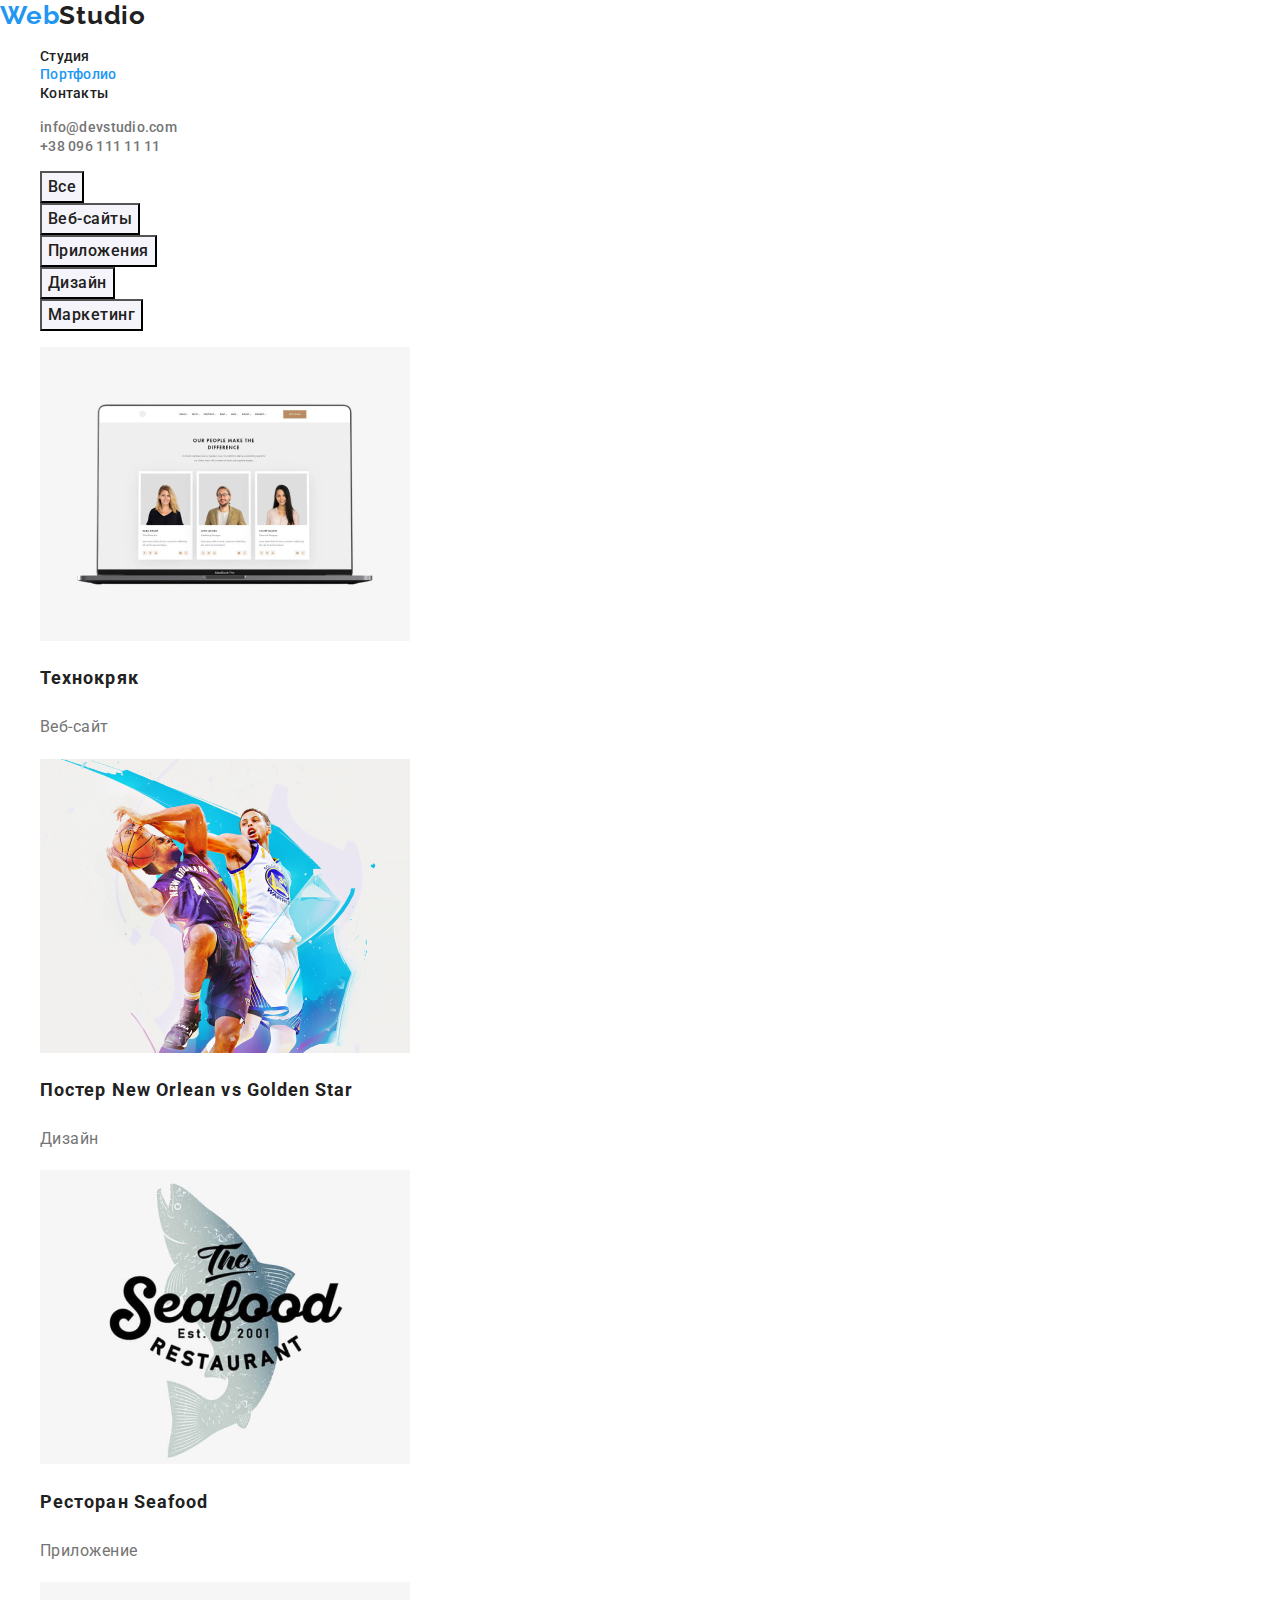
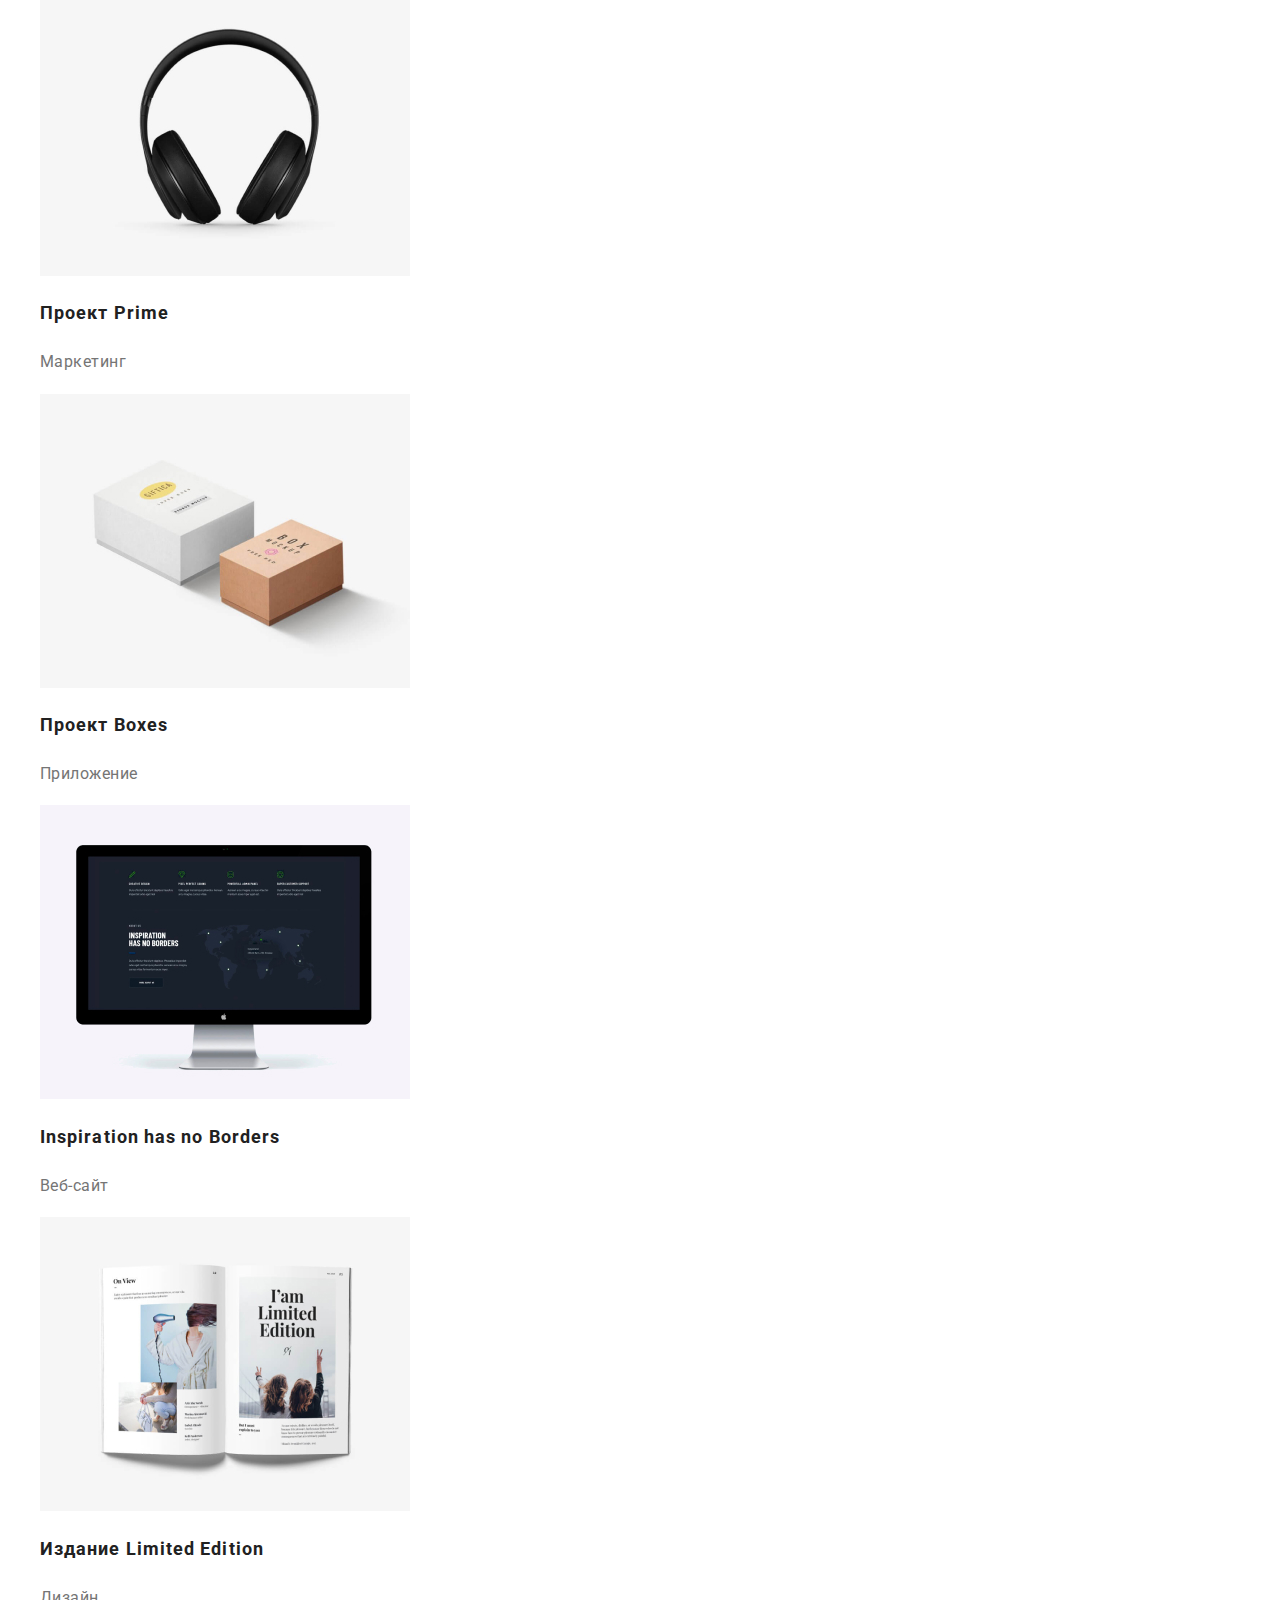
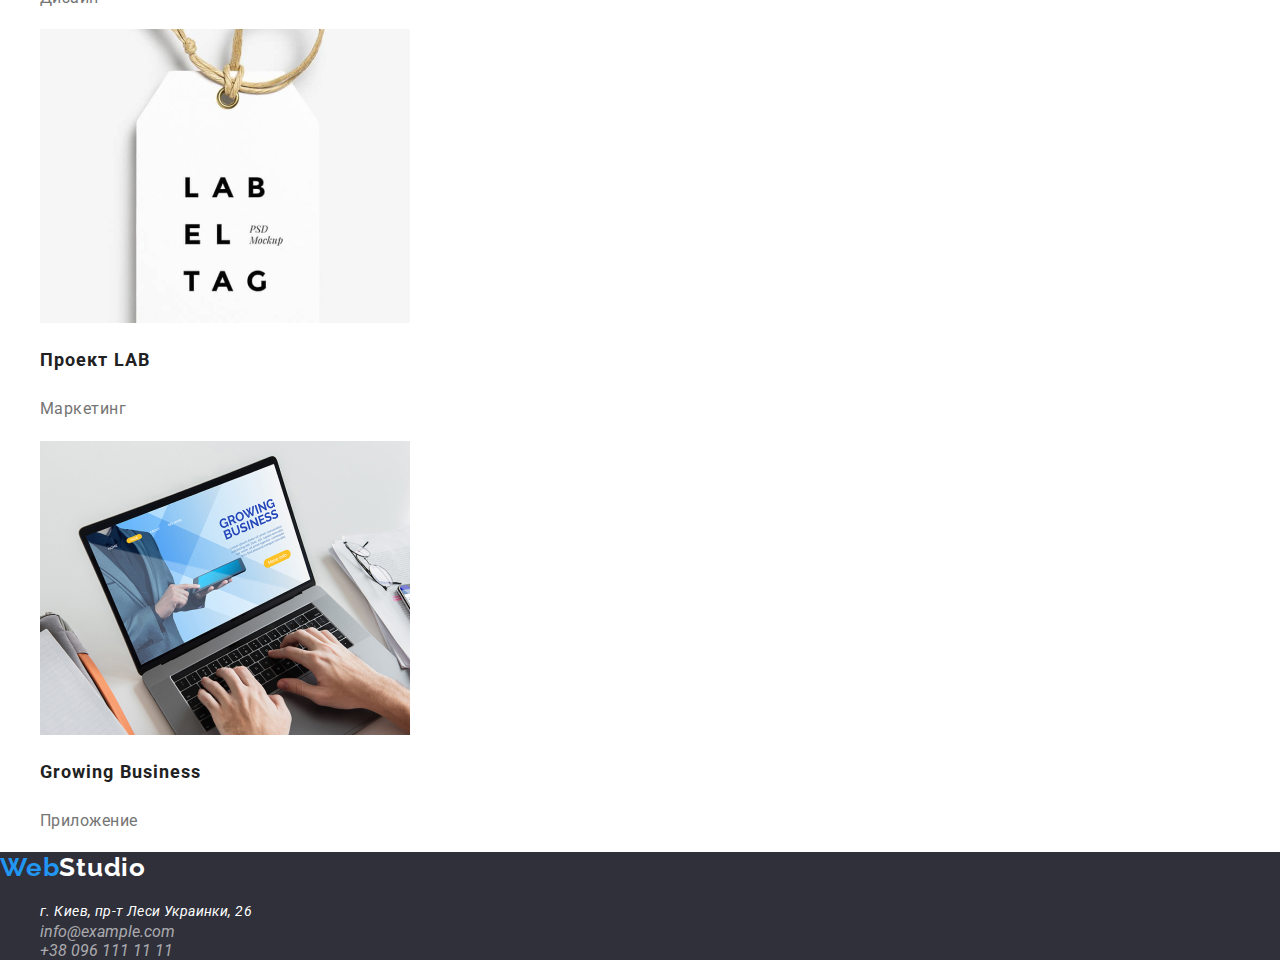
==== commit 045a6e85: "css" ====
--- a/portfolio.html
+++ b/portfolio.html
@@ -45,48 +45,48 @@
                 
                 <ul>
                     <li>
-                        <a href=""><img src="./images-2/img-1.jpg" alt="" width="370">
+                        <a href=""><img src="./images-2/img-1.jpg" alt="example" width="370">
                         <h2 class="head-two">Технокряк</h2>
                         <p class="paragraph-two">Веб-сайт</p></a>
                         
                     </li>
                     <li>
-                        <a href=""><img src="./images-2/img-2.jpg" alt="" width="370">
+                        <a href=""><img src="./images-2/img-2.jpg" alt="example" width="370">
                         <h2 class="head-two">Постер New Orlean vs Golden Star</h2>
                         <p class="paragraph-two">Дизайн</p></a>
                     </li>
                     <li>
-                        <a href=""><img src="./images-2/img-3.jpg" alt="" width="370">
+                        <a href=""><img src="./images-2/img-3.jpg" alt="example" width="370">
                         <h2 class="head-two">Ресторан Seafood</h2>
                         <p class="paragraph-two">Приложение</p></a>
                     </li>
                     <li>
-                       <a href=""><img src="./images-2/img-4.jpg" alt="" width="370">
+                       <a href=""><img src="./images-2/img-4.jpg" alt="example" width="370">
                     <h2 class="head-two">Проект Prime</h2>
                     <p class="paragraph-two">Маркетинг</p></a>
                     </li>
                     <li>
-                        <a href=""><img src="./images-2/img-5.jpg" alt="" width="370">
+                        <a href=""><img src="./images-2/img-5.jpg" alt="example" width="370">
                         <h2 class="head-two">Проект Boxes</h2>
                         <p class="paragraph-two">Приложение</p></a>
                     </li>
                     <li>
-                       <a href=""><img src="./images-2/img-6.jpg" alt="" width="370">
+                       <a href=""><img src="./images-2/img-6.jpg" alt="example" width="370">
                     <h2 class="head-two">Inspiration has no Borders</h2>
                     <p class="paragraph-two">Веб-сайт</p></a>
                     </li>
                     <li>
-                        <a href=""><img src="./images-2/img-7.jpg" alt="" width="370">
+                        <a href=""><img src="./images-2/img-7.jpg" alt="example" width="370">
                         <h2 class="head-two">Издание Limited Edition</h2>
                         <p class="paragraph-two">Дизайн</p></a>
                   </li>
                   <li>
-                     <a href=""><img src="./images-2/img-8.jpg" alt="" width="370">
+                     <a href=""><img src="./images-2/img-8.jpg" alt="example" width="370">
                     <h2 class="head-two">Проект LAB</h2>
                     <p class="paragraph-two">Маркетинг</p></a>
                   </li>
                   <li>
-                     <a href=""><img src="./images-2/img-9.jpg" alt="" width="370">
+                     <a href=""><img src="./images-2/img-9.jpg" alt="example" width="370">
                     <h2 class="head-two">Growing Business</h2>
                     <p class="paragraph-two">Приложение</p></a>
 
@@ -100,18 +100,14 @@
     <footer class="footer">
     <a href="" class="logo"><span class="logo-web">Web</span><span class="logo-studio-two">Studio</span></a> 
     
-        <ul>
-            <li class="direction">г. Киев, пр-т Леси Украинки, 26</li>
-        </ul>
         <address>
-    
             <ul class="adress-nav">
+                <li class="direction">г. Киев, пр-т Леси Украинки, 26</li>
                 <li><a href="info@example.com" class="link">info@example.com</a></li>
                 <li><a href="+380961111111" class="link">+38 096 111 11 11</a></li>
             </ul>
         </address>
     
-    
     </footer>
     
 </body>
--- a/css/styles.css
+++ b/css/styles.css
@@ -108,12 +108,6 @@
   background-color: var(--primary-text-color);
 }
 .button {
-  display: inline-block;
-  border: 1px solid transparent;
-  border-radius: 4px;
-  padding: 10px, 32px;
-  min-width: 200px;
-
   background-color: var(--accent-text-color);
   color: #f5f4fa;
 
@@ -160,6 +154,13 @@
   font-size: 16px;
   line-height: 1.18;
   text-align: center;
+  letter-spacing: 0.03em;
+}
+
+.p {
+  font-weight: normal;
+  font-size: 14px;
+  line-height: 1.7;
   letter-spacing: 0.03em;
 }
 
@@ -182,14 +183,13 @@
 }
 .direction {
   color: #ffffff;
-}
-
+  font-weight: normal;
+  font-size: 14px;
+  line-height: 24px;
+  letter-spacing: 0.03em;
+}
 /* Button two */
 .button-two {
-  display: inline-block;
-  border: 1px solid transparent;
-  border-radius: 4px;
-
   background-color: #f5f4fa;
   font-weight: 500;
   font-size: 1.6;
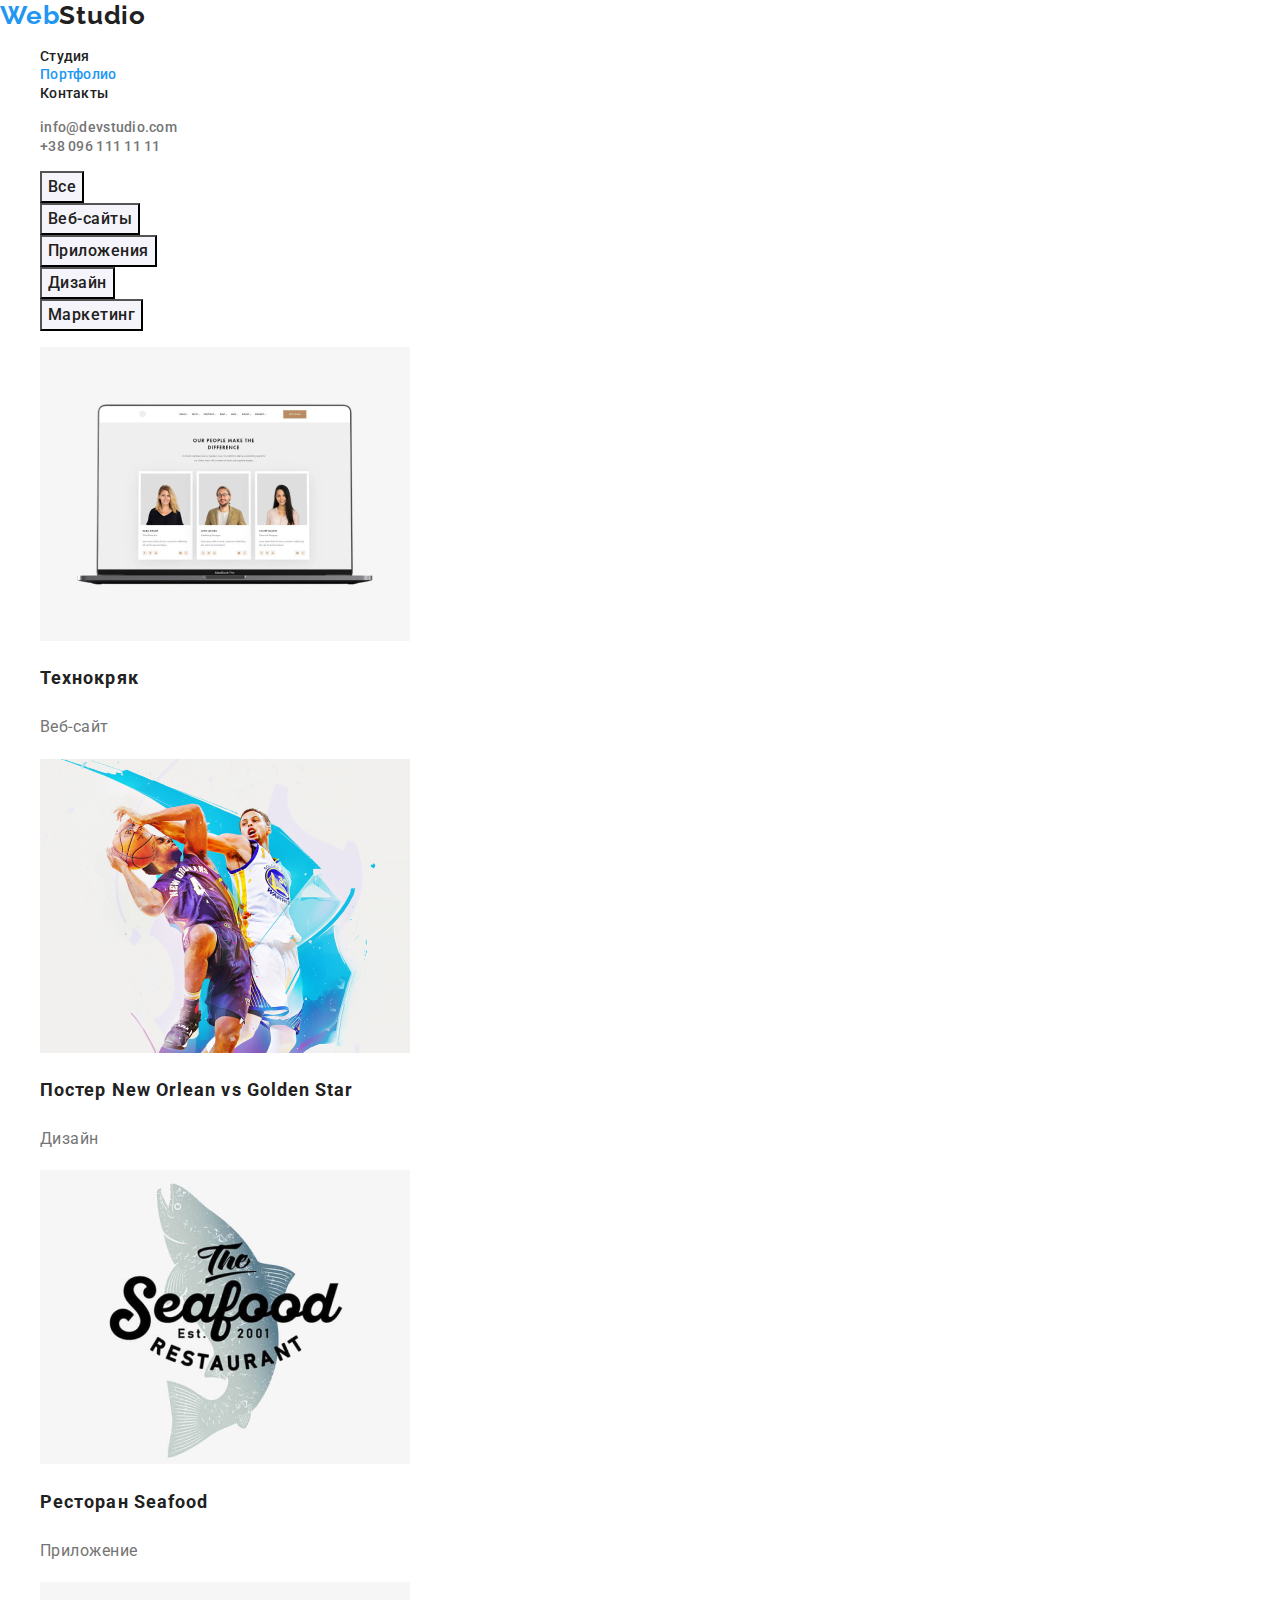
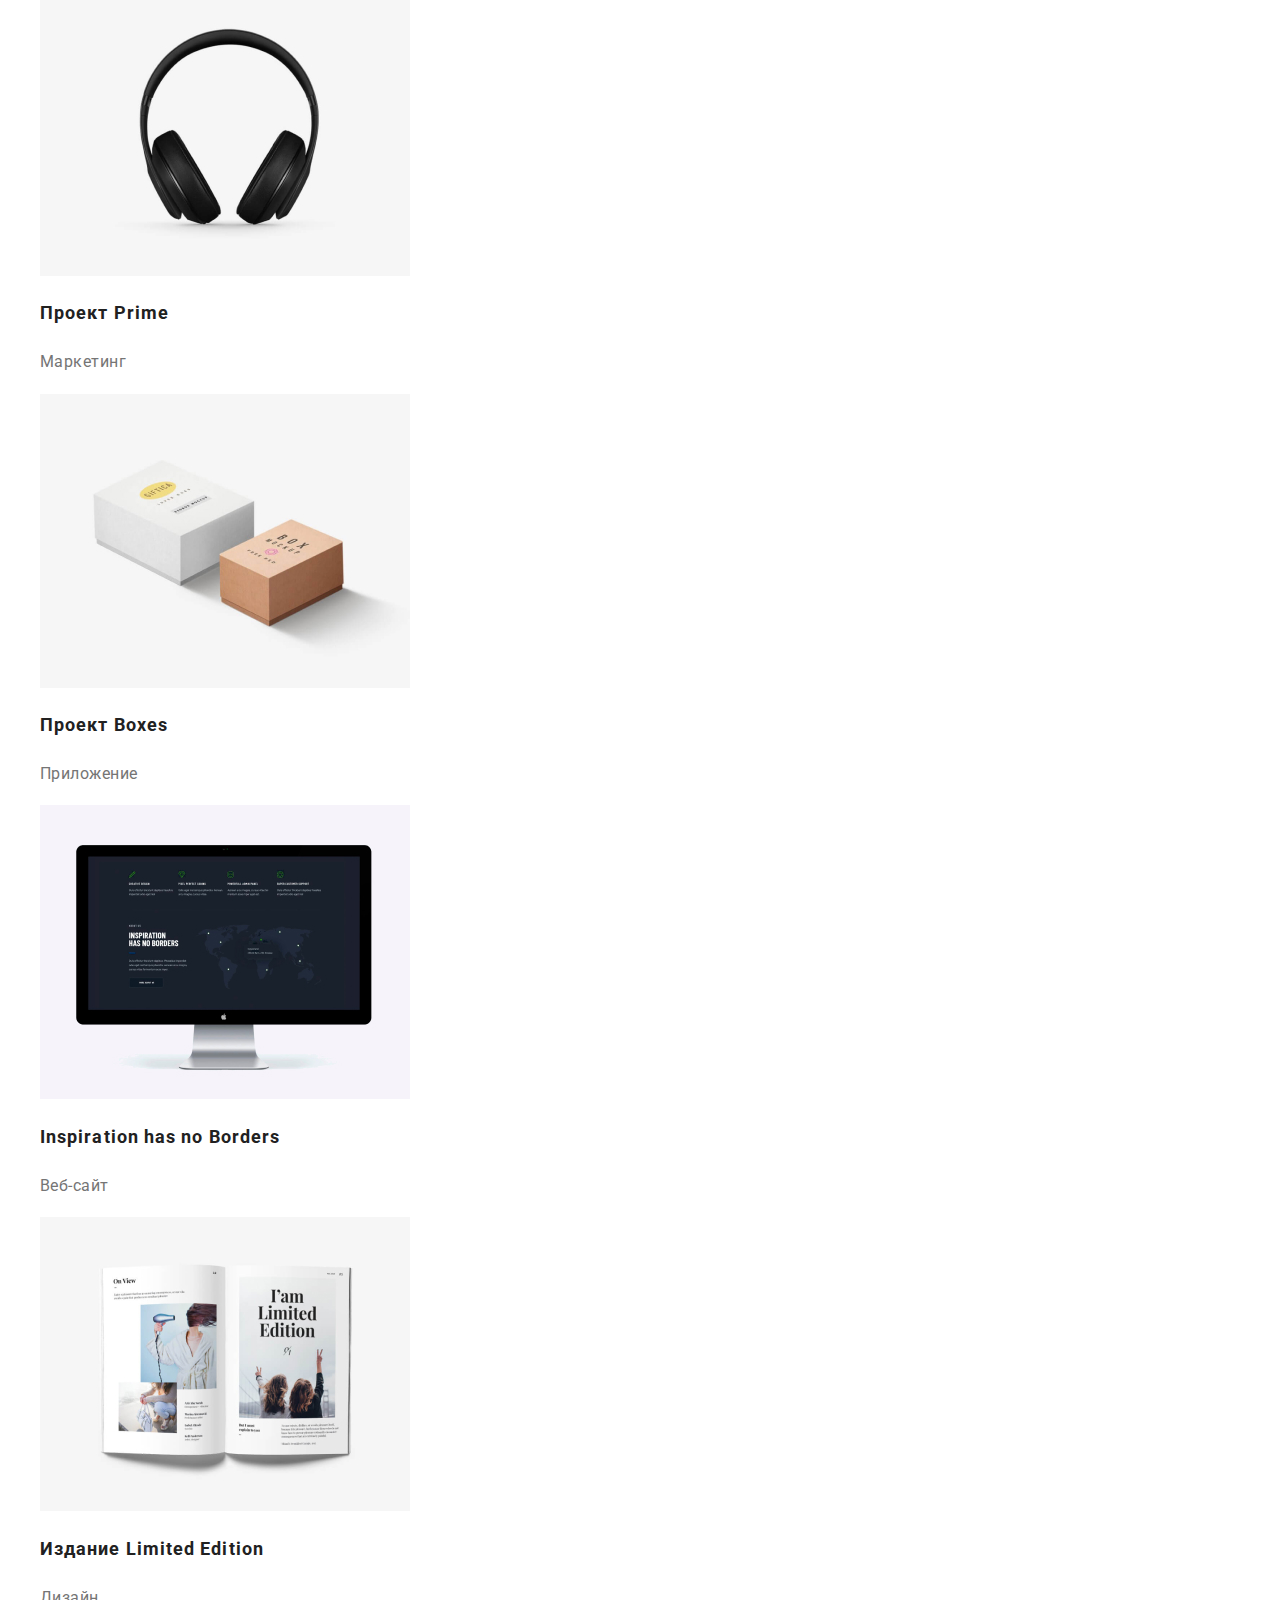
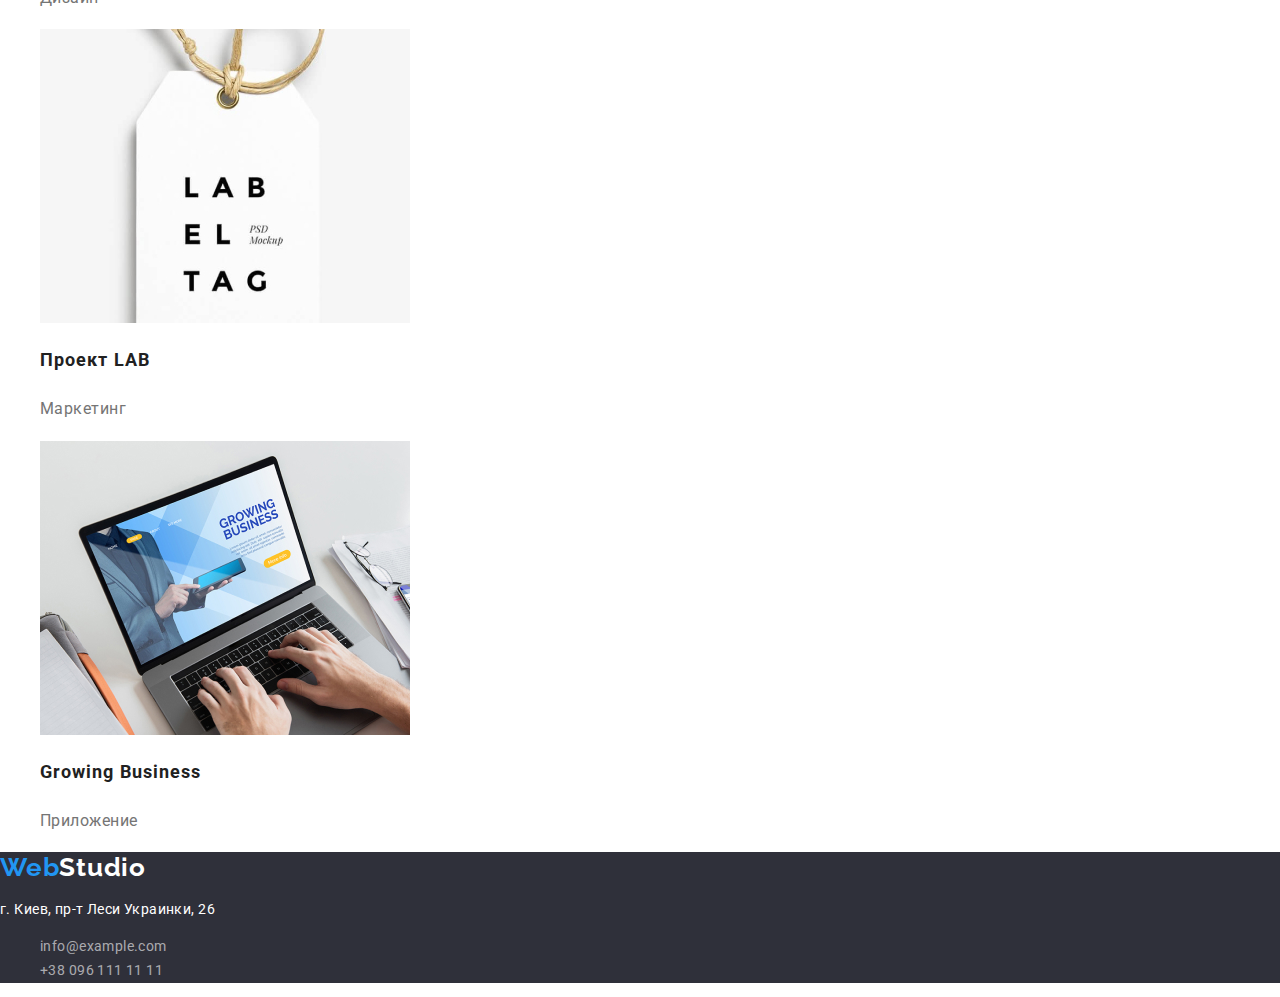
==== commit 111cec95: "css" ====
--- a/portfolio.html
+++ b/portfolio.html
@@ -98,16 +98,15 @@
 
     </main>
     <footer class="footer">
-    <a href="" class="logo"><span class="logo-web">Web</span><span class="logo-studio-two">Studio</span></a> 
+        <a href="" class="logo"><span class="logo-web">Web</span><span class="logo-studio-two">Studio</span></a>
     
-        <address>
+        <address class="add">
+            <p class="direction">г. Киев, пр-т Леси Украинки, 26</p>
             <ul class="adress-nav">
-                <li class="direction">г. Киев, пр-т Леси Украинки, 26</li>
                 <li><a href="info@example.com" class="link">info@example.com</a></li>
                 <li><a href="+380961111111" class="link">+38 096 111 11 11</a></li>
             </ul>
         </address>
-    
     </footer>
     
 </body>
--- a/css/styles.css
+++ b/css/styles.css
@@ -177,6 +177,7 @@
 /* Footer */
 .footer {
   background-color: #2f303a;
+  font-family: Roboto, sans-serif;
 }
 .adress-nav .link {
   color: rgba(255, 255, 255, 0.6);
@@ -205,3 +206,12 @@
   background-color: var(--accent-text-color);
   color: #ffffff;
 }
+
+.add {
+  font-family: Roboto;
+  font-style: normal;
+  font-weight: normal;
+  font-size: 14px;
+  line-height: 1.7;
+  letter-spacing: 0.03em;
+}
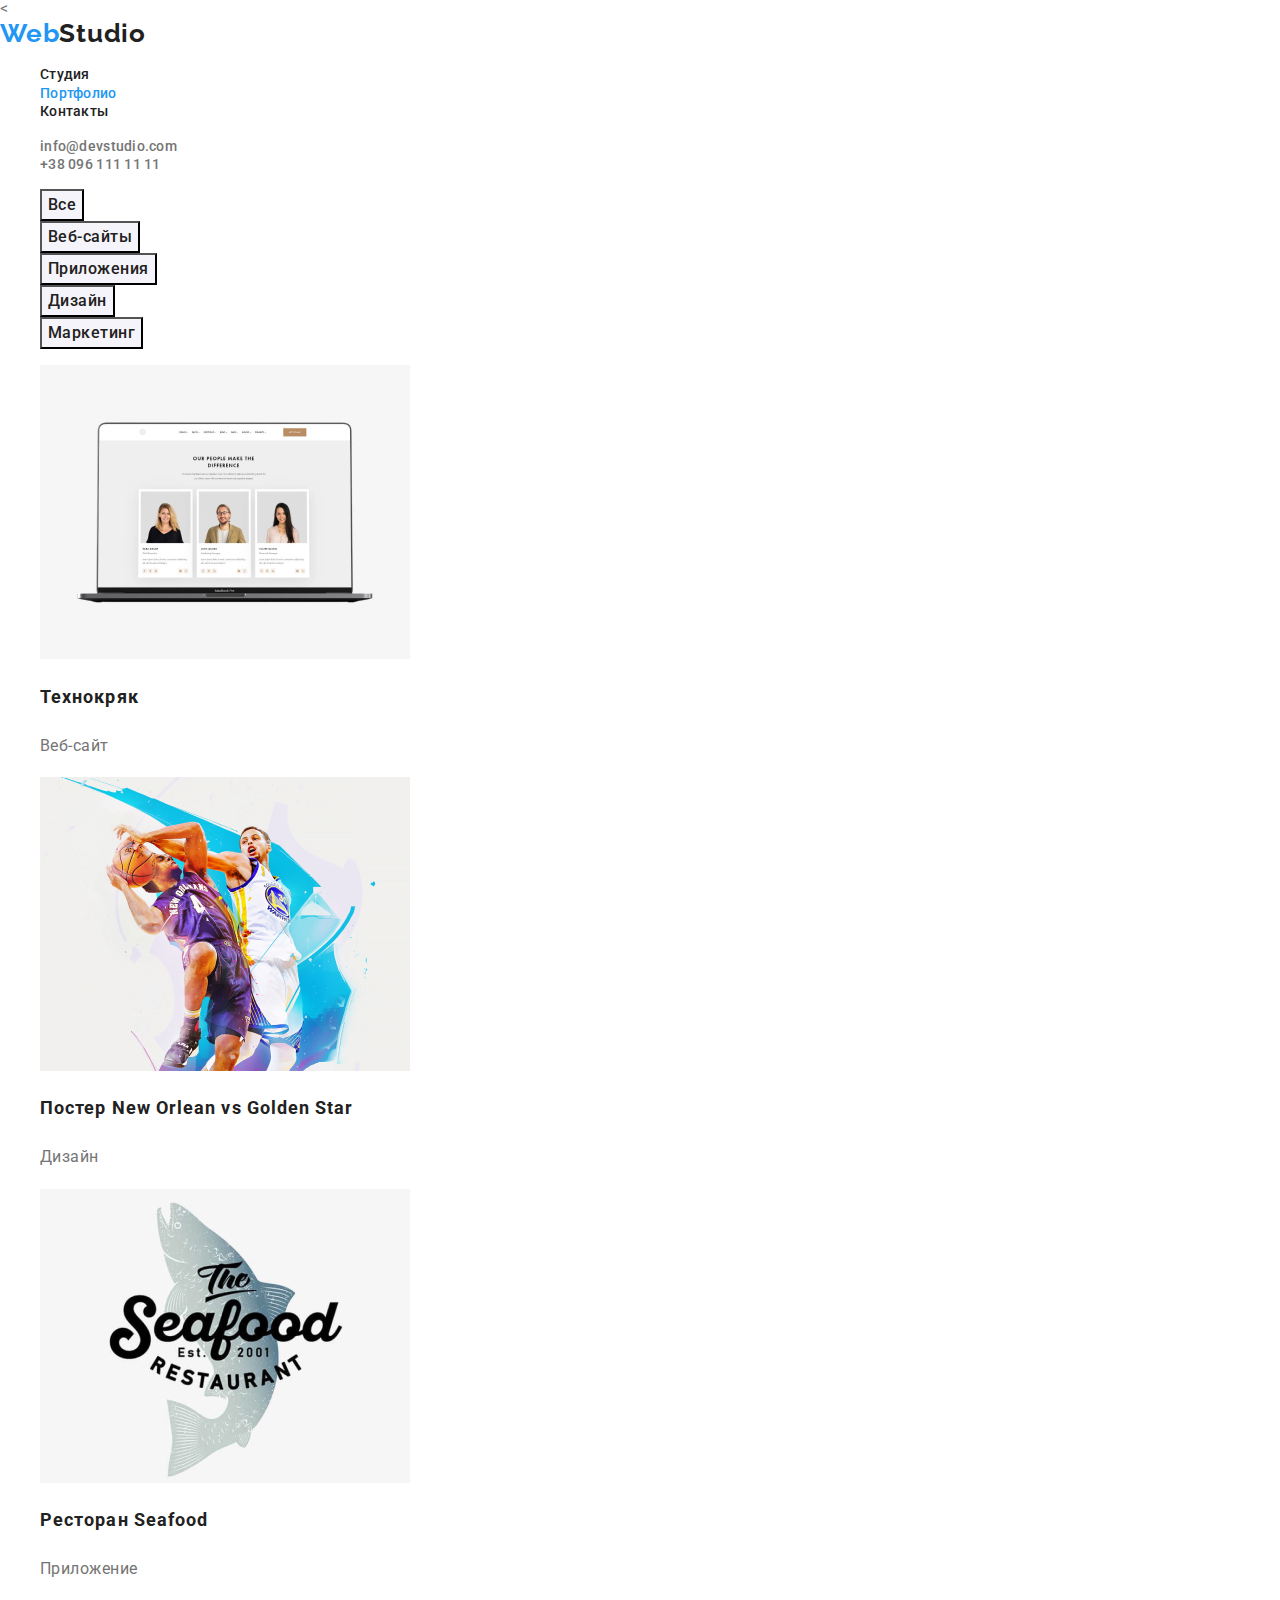
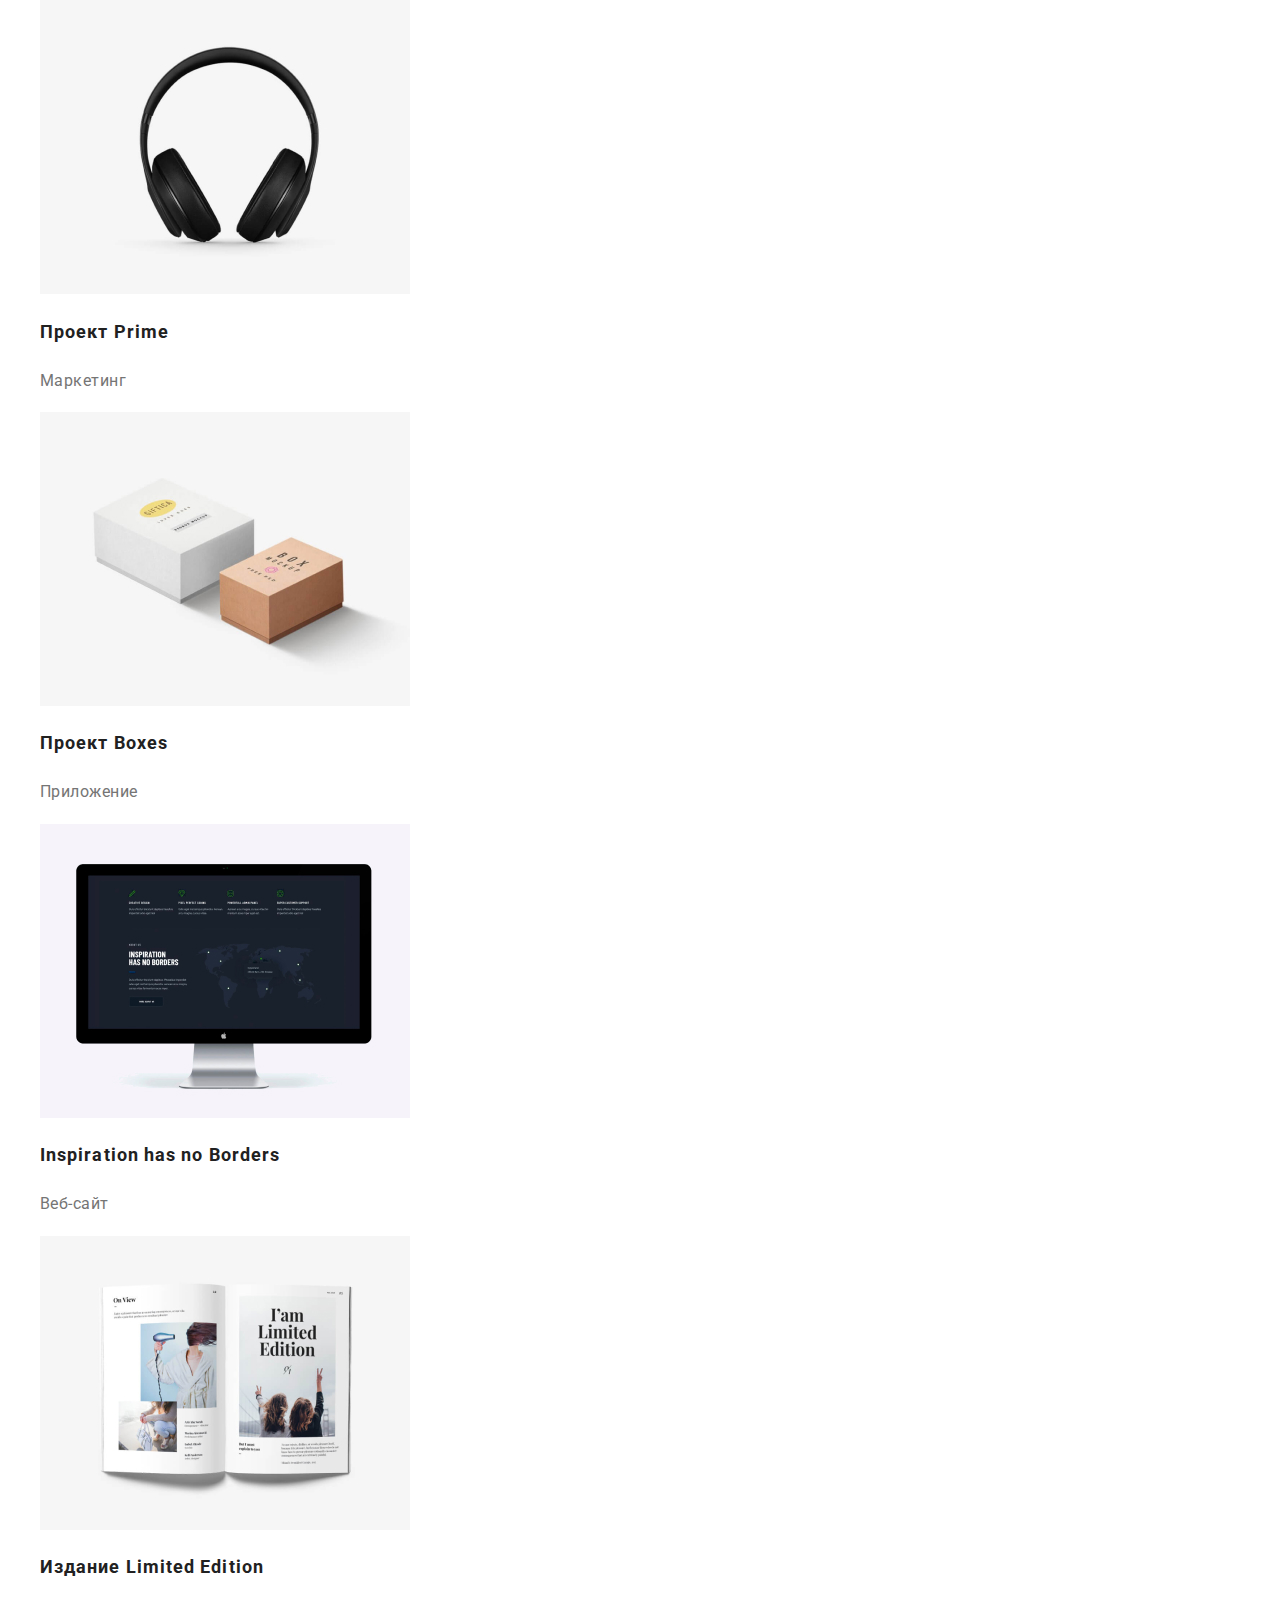
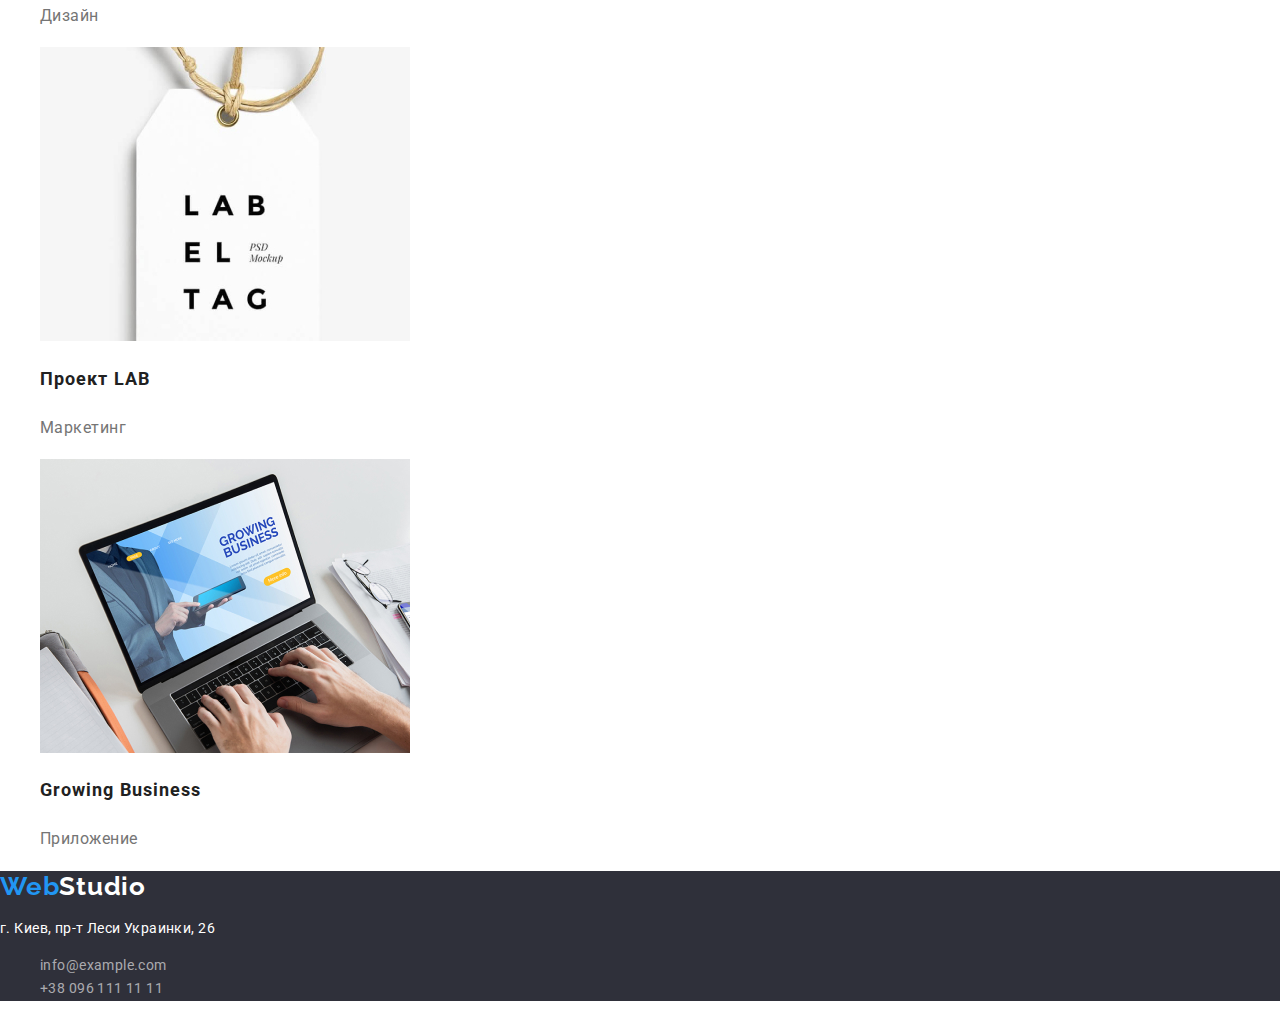
==== commit 8f46b6f3: "css" ====
--- a/portfolio.html
+++ b/portfolio.html
@@ -1,16 +1,17 @@
 <!DOCTYPE html>
 <html lang="en">
-<head>
+<<head>
     <meta charset="UTF-8">
     <meta http-equiv="X-UA-Compatible" content="IE=edge">
     <meta name="viewport" content="width=device-width, initial-scale=1.0">
     <title>Document</title>
-    <link rel="preconnect" href="https://fonts.googleapis.com">
-    <link rel="preconnect" href="https://fonts.gstatic.com" crossorigin>
-    <link href="https://fonts.googleapis.com/css2?family=Raleway:wght@700&family=Roboto:wght@400;700&display=swap"
-        rel="stylesheet">
+<link rel="preconnect" href="https://fonts.googleapis.com">
+<link rel="preconnect" href="https://fonts.gstatic.com" crossorigin>
+<link href="https://fonts.googleapis.com/css2?family=Raleway:wght@700&family=Roboto:wght@400;500;700;900&display=swap"
+    rel="stylesheet">
         <link rel="stylesheet" href="https://cdnjs.cloudflare.com/ajax/libs/modern-normalize/1.1.0/modern-normalize.min.css">
     <link rel="stylesheet" href="./css/styles.css">
+   
 </head>
 
 
